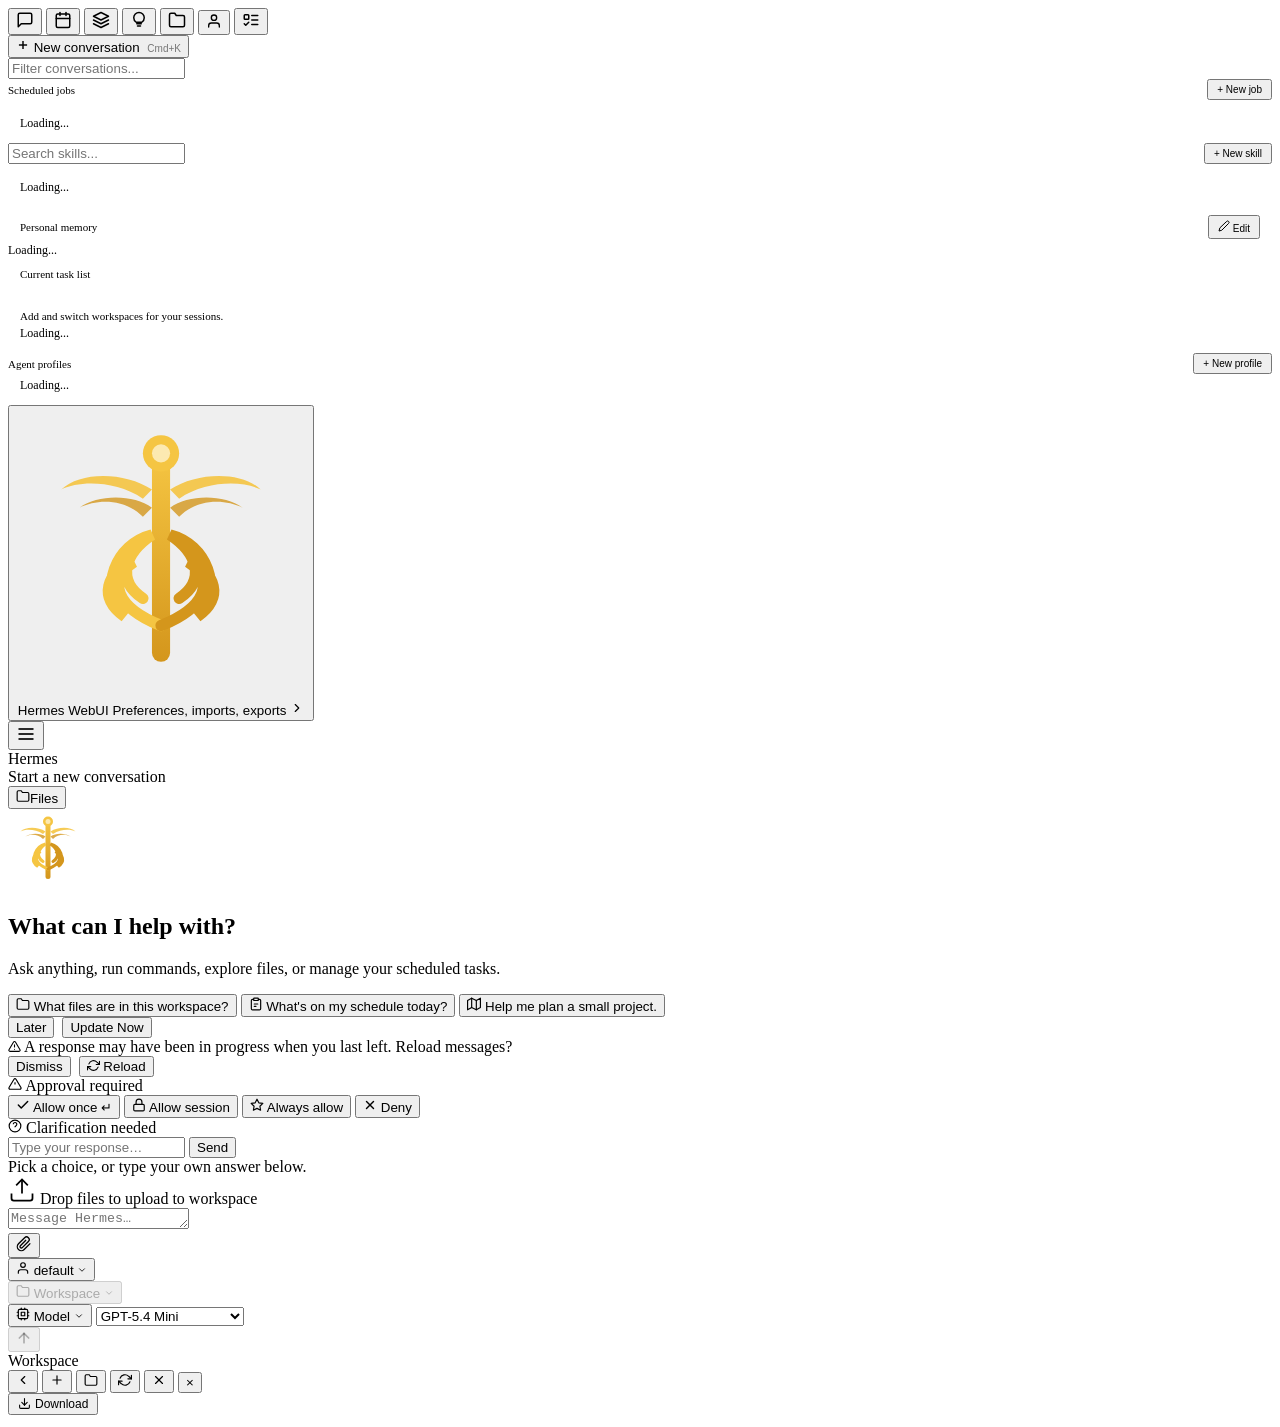
==== static/index.html @ 54e83fb8 "feat: support subpath mount via reverse proxy — v0.50.67 (PR #588 by @vcavichini) Squash-merges feat" ====
<!doctype html>
<html lang="en">
<head>
<meta charset="utf-8">
<meta name="viewport" content="width=device-width, initial-scale=1">
<title>Hermes</title>
<!-- base href enables subpath mount support; all static paths must stay relative (no leading slash) -->
<script>(function(){var p=location.pathname.endsWith('/')?location.pathname:(location.pathname.replace(/\/[^\/]*$/,'/')||'/');document.write('<base href="'+location.origin+p+'">');})()</script>
<script>(function(){var t=localStorage.getItem('hermes-theme');if(t==='system'){t=window.matchMedia('(prefers-color-scheme:dark)').matches?'dark':'light';}if(t&&t!=='dark')document.documentElement.dataset.theme=t;})()</script>
<link rel="stylesheet" href="static/style.css">
  <!-- KaTeX math rendering CSS (loaded eagerly to prevent layout shift) -->
  <link rel="stylesheet" href="https://cdn.jsdelivr.net/npm/katex@0.16.22/dist/katex.min.css" integrity="sha384-5TcZemv2l/9On385z///+d7MSYlvIEw9FuZTIdZ14vJLqWphw7e7ZPuOiCHJcFCP" crossorigin="anonymous">
  <!-- Prism.js syntax highlighting (loaded async, non-blocking) -->
  <link id="prism-theme" rel="stylesheet" href="https://cdn.jsdelivr.net/npm/prismjs@1.29.0/themes/prism-tomorrow.min.css" integrity="sha384-wFjoQjtV1y5jVHbt0p35Ui8aV8GVpEZkyF99OXWqP/eNJDU93D3Ugxkoyh6Y2I4A" crossorigin="anonymous">
  <script src="https://cdn.jsdelivr.net/npm/prismjs@1.29.0/components/prism-core.min.js" integrity="sha384-MXybTpajaBV0AkcBaCPT4KIvo0FzoCiWXgcihYsw4FUkEz0Pv3JGV6tk2G8vJtDc" crossorigin="anonymous" defer></script>
  <script src="https://cdn.jsdelivr.net/npm/prismjs@1.29.0/plugins/autoloader/prism-autoloader.min.js" integrity="sha384-Uq05+JLko69eOiPr39ta9bh7kld5PKZoU+fF7g0EXTAriEollhZ+DrN8Q/Oi8J2Q" crossorigin="anonymous" defer></script>
</head>
<body>
<div class="layout">
  <aside class="sidebar">

    <div class="sidebar-nav">
      <button class="nav-tab active" data-panel="chat" data-label="Chat" onclick="switchPanel('chat')" title="Chat" data-i18n-title="tab_chat"><svg width="18" height="18" viewBox="0 0 24 24" fill="none" stroke="currentColor" stroke-width="2" stroke-linecap="round" stroke-linejoin="round" aria-hidden="true"><path d="M21 15a2 2 0 0 1-2 2H7l-4 4V5a2 2 0 0 1 2-2h14a2 2 0 0 1 2 2z"/></svg></button>
      <button class="nav-tab" data-panel="tasks" data-label="Tasks" onclick="switchPanel('tasks')" title="Tasks" data-i18n-title="tab_tasks"><svg width="18" height="18" viewBox="0 0 24 24" fill="none" stroke="currentColor" stroke-width="2" stroke-linecap="round" stroke-linejoin="round" aria-hidden="true"><rect x="3" y="4" width="18" height="18" rx="2"/><line x1="16" y1="2" x2="16" y2="6"/><line x1="8" y1="2" x2="8" y2="6"/><line x1="3" y1="10" x2="21" y2="10"/></svg></button>
      <button class="nav-tab" data-panel="skills" data-label="Skills" onclick="switchPanel('skills')" title="Skills" data-i18n-title="tab_skills"><svg width="18" height="18" viewBox="0 0 24 24" fill="none" stroke="currentColor" stroke-width="2" stroke-linecap="round" stroke-linejoin="round" aria-hidden="true"><path d="M12 2L2 7l10 5 10-5-10-5z"/><path d="M2 17l10 5 10-5"/><path d="M2 12l10 5 10-5"/></svg></button>
      <button class="nav-tab" data-panel="memory" data-label="Memory" onclick="switchPanel('memory')" title="Memory" data-i18n-title="tab_memory"><svg width="18" height="18" viewBox="0 0 24 24" fill="none" stroke="currentColor" stroke-width="2" stroke-linecap="round" stroke-linejoin="round" aria-hidden="true"><path d="M12 2a7 7 0 0 1 7 7c0 2.5-1.3 4.7-3.2 6H8.2C6.3 13.7 5 11.5 5 9a7 7 0 0 1 7-7z"/><line x1="9" y1="17" x2="15" y2="17"/><line x1="10" y1="20" x2="14" y2="20"/></svg></button>
      <button class="nav-tab" data-panel="workspaces" data-label="Spaces" onclick="switchPanel('workspaces')" title="Spaces" data-i18n-title="tab_workspaces"><svg width="18" height="18" viewBox="0 0 24 24" fill="none" stroke="currentColor" stroke-width="2" stroke-linecap="round" stroke-linejoin="round" aria-hidden="true"><path d="M22 19a2 2 0 0 1-2 2H4a2 2 0 0 1-2-2V5a2 2 0 0 1 2-2h5l2 3h9a2 2 0 0 1 2 2z"/></svg></button>
      <button class="nav-tab" data-panel="profiles" data-label="Profiles" onclick="switchPanel('profiles')" title="Agent profiles" data-i18n-title="tab_profiles"><svg width="16" height="16" viewBox="0 0 24 24" fill="none" stroke="currentColor" stroke-width="2" stroke-linecap="round" stroke-linejoin="round"><path d="M20 21v-2a4 4 0 0 0-4-4H8a4 4 0 0 0-4 4v2"/><circle cx="12" cy="7" r="4"/></svg></button>
      <button class="nav-tab" data-panel="todos" data-label="Todos" onclick="switchPanel('todos')" title="Current task list" data-i18n-title="tab_todos"><svg width="18" height="18" viewBox="0 0 24 24" fill="none" stroke="currentColor" stroke-width="2" stroke-linecap="round" stroke-linejoin="round" aria-hidden="true"><rect x="3" y="5" width="6" height="6" rx="1"/><path d="m3 17 2 2 4-4"/><path d="M13 6h8"/><path d="M13 12h8"/><path d="M13 18h8"/></svg></button>
    </div>
    <!-- Chat panel -->
    <div class="panel-view active" id="panelChat">
      <div class="sidebar-section">
        <button class="new-chat-btn" id="btnNewChat">
          <svg width="14" height="14" viewBox="0 0 24 24" fill="none" stroke="currentColor" stroke-width="2.5"><line x1="12" y1="5" x2="12" y2="19"/><line x1="5" y1="12" x2="19" y2="12"/></svg>
          <span data-i18n="new_conversation">New conversation</span> <span style="font-size:10px;opacity:.5;margin-left:4px">Cmd+K</span>
        </button>
      </div>
      <div class="session-search"><input id="sessionSearch" placeholder="Filter conversations..." data-i18n-placeholder="filter_conversations" oninput="filterSessions()"></div>
      <div class="session-list" id="sessionList"></div>
    </div>
    <!-- Tasks (cron) panel -->
    <div class="panel-view" id="panelTasks">
      <div class="sidebar-section" style="padding-bottom:4px;display:flex;align-items:center;justify-content:space-between">
        <div style="font-size:11px;color:var(--muted)" data-i18n="scheduled_jobs">Scheduled jobs</div>
        <button class="cron-btn run" style="padding:3px 8px;font-size:10px" onclick="toggleCronForm()">+ <span data-i18n="new_job">New job</span></button>
      </div>
      <!-- Create job form (hidden by default) -->
      <div id="cronCreateForm" style="display:none;padding:8px 12px;border-bottom:1px solid var(--border);flex-shrink:0">
        <input id="cronFormName" placeholder="Job name (optional)" style="width:100%;background:rgba(255,255,255,.05);border:1px solid var(--border2);border-radius:6px;color:var(--text);padding:5px 8px;font-size:12px;outline:none;margin-bottom:6px">
        <input id="cronFormSchedule" placeholder="Schedule: '0 9 * * *' or 'every 1h'" style="width:100%;background:rgba(255,255,255,.05);border:1px solid var(--border2);border-radius:6px;color:var(--text);padding:5px 8px;font-size:12px;outline:none;margin-bottom:6px">
        <textarea id="cronFormPrompt" rows="3" placeholder="Prompt (must be self-contained)" style="width:100%;background:rgba(255,255,255,.05);border:1px solid var(--border2);border-radius:6px;color:var(--text);padding:5px 8px;font-size:12px;outline:none;resize:none;font-family:inherit;margin-bottom:6px"></textarea>
        <select id="cronFormDeliver" style="width:100%;background:rgba(255,255,255,.05);border:1px solid var(--border2);border-radius:6px;color:var(--text);padding:5px 8px;font-size:12px;outline:none;margin-bottom:6px">
          <option value="local">Local (save output only)</option>
          <option value="discord">Discord</option>
          <option value="telegram">Telegram</option>
        </select>
        <div class="skill-picker-wrap" style="margin-bottom:8px">
          <input id="cronFormSkillSearch" placeholder="Add skills (optional)..." style="width:100%;background:rgba(255,255,255,.05);border:1px solid var(--border2);border-radius:6px;color:var(--text);padding:5px 8px;font-size:12px;outline:none" autocomplete="off">
          <div id="cronFormSkillDropdown" class="skill-picker-dropdown" style="display:none"></div>
          <div id="cronFormSkillTags" class="skill-picker-tags"></div>
        </div>
        <div style="display:flex;gap:6px">
          <button class="cron-btn run" style="flex:1" onclick="submitCronCreate()" data-i18n="create_job">Create job</button>
          <button class="cron-btn" style="flex:1" onclick="toggleCronForm()" data-i18n="cancel">Cancel</button>
        </div>
        <div id="cronFormError" style="font-size:11px;color:var(--accent);margin-top:6px;display:none"></div>
      </div>
      <div class="cron-list" id="cronList"><div style="padding:12px;color:var(--muted);font-size:12px" data-i18n="loading">Loading...</div></div>
    </div>
    <!-- Skills panel -->
    <div class="panel-view" id="panelSkills">
      <div class="sidebar-section" style="padding-bottom:4px;display:flex;align-items:center;justify-content:space-between">
        <div class="skills-search" style="flex:1;padding:0"><input id="skillsSearch" placeholder="Search skills..." data-i18n-placeholder="search_skills" oninput="filterSkills()"></div>
        <button class="cron-btn run" style="padding:3px 8px;font-size:10px;flex-shrink:0;margin-left:6px" onclick="toggleSkillForm()">+ <span data-i18n="new_skill">New skill</span></button>
      </div>
      <!-- Skill create/edit form (hidden by default) -->
      <div id="skillCreateForm" style="display:none;padding:8px 12px;border-bottom:1px solid var(--border);flex-shrink:0">
        <input id="skillFormName" placeholder="Skill name (e.g. my-skill)" style="width:100%;background:rgba(255,255,255,.05);border:1px solid var(--border2);border-radius:6px;color:var(--text);padding:5px 8px;font-size:12px;outline:none;margin-bottom:6px;box-sizing:border-box">
        <input id="skillFormCategory" placeholder="Category (optional, e.g. devops)" style="width:100%;background:rgba(255,255,255,.05);border:1px solid var(--border2);border-radius:6px;color:var(--text);padding:5px 8px;font-size:12px;outline:none;margin-bottom:6px;box-sizing:border-box">
        <textarea id="skillFormContent" rows="6" placeholder="SKILL.md content (YAML frontmatter + markdown body)" style="width:100%;background:rgba(255,255,255,.05);border:1px solid var(--border2);border-radius:6px;color:var(--text);padding:5px 8px;font-size:12px;outline:none;resize:vertical;font-family:'SF Mono',ui-monospace,monospace;margin-bottom:6px;box-sizing:border-box"></textarea>
        <div style="display:flex;gap:6px">
          <button class="cron-btn run" style="flex:1" onclick="submitSkillSave()" data-i18n="save_skill">Save skill</button>
          <button class="cron-btn" style="flex:1" onclick="toggleSkillForm()" data-i18n="cancel">Cancel</button>
        </div>
        <div id="skillFormError" style="font-size:11px;color:var(--accent);margin-top:6px;display:none"></div>
      </div>
      <div class="skills-list" id="skillsList"><div style="padding:12px;color:var(--muted);font-size:12px" data-i18n="loading">Loading...</div></div>
    </div>
    <!-- Memory panel -->
    <div class="panel-view" id="panelMemory">
      <div style="padding:8px 12px 4px;display:flex;align-items:center;justify-content:space-between;flex-shrink:0">
        <span style="font-size:11px;color:var(--muted)" data-i18n="personal_memory">Personal memory</span>
        <button class="cron-btn run" id="memEditBtn" style="padding:3px 8px;font-size:10px" onclick="toggleMemoryEdit()"><svg width="12" height="12" viewBox="0 0 24 24" fill="none" stroke="currentColor" stroke-width="2" stroke-linecap="round" stroke-linejoin="round" aria-hidden="true"><path d="M17 3a2.85 2.83 0 1 1 4 4L7.5 20.5 2 22l1.5-5.5Z"/></svg> <span data-i18n="edit">Edit</span></button>
      </div>
      <div class="memory-panel" id="memoryPanel"><div style="color:var(--muted);font-size:12px" data-i18n="loading">Loading...</div></div>
      <!-- Memory edit form (hidden by default) -->
      <div id="memoryEditForm" style="display:none;padding:8px 12px;border-top:1px solid var(--border);flex-shrink:0">
        <div style="font-size:11px;color:var(--muted);margin-bottom:4px"><span data-i18n="editing">Editing</span>: <span id="memEditSection">memory</span></div>
        <textarea id="memEditContent" rows="10" style="width:100%;background:rgba(255,255,255,.05);border:1px solid var(--border2);border-radius:6px;color:var(--text);padding:5px 8px;font-size:11px;outline:none;resize:vertical;font-family:'SF Mono',ui-monospace,monospace;box-sizing:border-box;margin-bottom:6px;line-height:1.5"></textarea>
        <div style="display:flex;gap:6px">
          <button class="cron-btn run" style="flex:1" onclick="submitMemorySave()" data-i18n="save">Save</button>
          <button class="cron-btn" style="flex:1" onclick="closeMemoryEdit()" data-i18n="cancel">Cancel</button>
        </div>
        <div id="memEditError" style="font-size:11px;color:var(--accent);margin-top:6px;display:none"></div>
      </div>
    </div>
    <!-- Todo panel -->
    <div class="panel-view" id="panelTodos">
      <div style="padding:10px 12px 4px;font-size:11px;color:var(--muted);flex-shrink:0" data-i18n="current_task_list">Current task list</div>
      <div id="todoPanel" style="flex:1;overflow-y:auto;padding:8px 12px"></div>
    </div>
    <!-- Workspaces panel -->
    <div class="panel-view" id="panelWorkspaces">
      <div style="padding:10px 12px 4px;font-size:11px;color:var(--muted)" data-i18n="workspace_desc">Add and switch workspaces for your sessions.</div>
      <div style="flex:1;overflow-y:auto;padding:0 12px 12px" id="workspacesPanel"><div style="color:var(--muted);font-size:12px" data-i18n="loading">Loading...</div></div>
    </div>
    <!-- Profiles panel -->
    <div class="panel-view" id="panelProfiles">
      <div class="sidebar-section" style="padding-bottom:4px;display:flex;align-items:center;justify-content:space-between">
        <div style="font-size:11px;color:var(--muted)" data-i18n="tab_profiles">Agent profiles</div>
        <button class="cron-btn run" style="padding:3px 8px;font-size:10px" onclick="toggleProfileForm()">+ <span data-i18n="new_profile">New profile</span></button>
      </div>
      <!-- Profile create form (hidden by default) -->
      <div id="profileCreateForm" style="display:none;padding:8px 12px;border-bottom:1px solid var(--border);flex-shrink:0">
        <input id="profileFormName" placeholder="Profile name (lowercase, a-z 0-9 hyphens)" style="width:100%;background:rgba(255,255,255,.05);border:1px solid var(--border2);border-radius:6px;color:var(--text);padding:5px 8px;font-size:12px;outline:none;margin-bottom:6px;box-sizing:border-box">
        <label style="display:flex;align-items:center;gap:6px;font-size:11px;color:var(--muted);margin-bottom:8px;cursor:pointer">
          <input type="checkbox" id="profileFormClone" style="accent-color:var(--accent)"> Clone config from active profile
        </label>
        <input id="profileFormBaseUrl" placeholder="Base URL (optional, e.g. http://localhost:11434)" style="width:100%;background:rgba(255,255,255,.05);border:1px solid var(--border2);border-radius:6px;color:var(--text);padding:5px 8px;font-size:12px;outline:none;margin-bottom:6px;box-sizing:border-box">
        <input id="profileFormApiKey" type="password" placeholder="API key (optional)" style="width:100%;background:rgba(255,255,255,.05);border:1px solid var(--border2);border-radius:6px;color:var(--text);padding:5px 8px;font-size:12px;outline:none;margin-bottom:6px;box-sizing:border-box">
        <div style="display:flex;gap:6px">
          <button class="cron-btn run" style="flex:1" onclick="submitProfileCreate()">Create</button>
          <button class="cron-btn" style="flex:1" onclick="toggleProfileForm()">Cancel</button>
        </div>
        <div id="profileFormError" style="font-size:11px;color:var(--accent);margin-top:6px;display:none"></div>
      </div>
      <div style="flex:1;overflow-y:auto;padding:0 12px 12px" id="profilesPanel"><div style="color:var(--muted);font-size:12px">Loading...</div></div>
    </div>
    <div class="sidebar-bottom">
      <button class="hermes-launch-btn" id="btnHermesPanel" onclick="toggleSettings()" title="Open Hermes control center">
        <span class="hermes-launch-icon" aria-hidden="true"><svg xmlns="http://www.w3.org/2000/svg" viewBox="0 0 64 64">
          <defs>
            <linearGradient id="hermes-gold-sidebar" x1="0%" y1="0%" x2="0%" y2="100%">
              <stop offset="0%" style="stop-color:#F5C542;stop-opacity:1"/>
              <stop offset="100%" style="stop-color:#D4961C;stop-opacity:1"/>
            </linearGradient>
          </defs>
          <rect x="30" y="10" width="4" height="46" rx="2" fill="url(#hermes-gold-sidebar)"/>
          <path d="M30 18 C24 14, 14 14, 10 18 C14 16, 22 16, 28 20" fill="#F5C542" opacity="0.9"/>
          <path d="M30 22 C26 19, 18 19, 14 22 C18 20, 24 20, 28 24" fill="#D4961C" opacity="0.8"/>
          <path d="M34 18 C40 14, 50 14, 54 18 C50 16, 42 16, 36 20" fill="#F5C542" opacity="0.9"/>
          <path d="M34 22 C38 19, 46 19, 50 22 C46 20, 40 20, 36 24" fill="#D4961C" opacity="0.8"/>
          <path d="M32 48 C22 44, 20 38, 26 34 C20 36, 18 42, 24 46 C18 40, 22 30, 30 28 C24 32, 22 38, 28 42" fill="none" stroke="#F5C542" stroke-width="2.5" stroke-linecap="round"/>
          <path d="M32 48 C42 44, 44 38, 38 34 C44 36, 46 42, 40 46 C46 40, 42 30, 34 28 C40 32, 42 38, 36 42" fill="none" stroke="#D4961C" stroke-width="2.5" stroke-linecap="round"/>
          <circle cx="32" cy="10" r="4" fill="#F5C542"/>
          <circle cx="32" cy="10" r="2" fill="#FFF8E1" opacity="0.7"/>
        </svg></span>
        <span class="hermes-launch-copy">
          <span class="hermes-launch-title">Hermes WebUI</span>
          <span class="hermes-launch-meta">Preferences, imports, exports</span>
        </span>
        <span class="hermes-launch-chevron" aria-hidden="true"><svg width="14" height="14" viewBox="0 0 24 24" fill="none" stroke="currentColor" stroke-width="2" stroke-linecap="round" stroke-linejoin="round"><polyline points="9 18 15 12 9 6"/></svg></span>
      </button>
    </div>
  <div class="resize-handle" id="sidebarResize"></div>
  </aside>
  <main class="main">
    <div class="topbar">
      <button class="mobile-hamburger" id="btnHamburger" onclick="toggleMobileSidebar()" title="Menu">
        <svg width="20" height="20" viewBox="0 0 24 24" fill="none" stroke="currentColor" stroke-width="2"><line x1="3" y1="6" x2="21" y2="6"/><line x1="3" y1="12" x2="21" y2="12"/><line x1="3" y1="18" x2="21" y2="18"/></svg>
      </button>
      <div style="flex:1;min-width:0;overflow:hidden"><div class="topbar-title" id="topbarTitle">Hermes</div><div class="topbar-meta" id="topbarMeta" data-i18n="new_conversation">Start a new conversation</div></div>
      <div class="topbar-chips">
        <button class="chip workspace-toggle-btn" id="btnWorkspacePanelToggle" onclick="toggleWorkspacePanel()" title="Show workspace panel" aria-pressed="false"><svg width="14" height="14" viewBox="0 0 24 24" fill="none" stroke="currentColor" stroke-width="2" stroke-linecap="round" stroke-linejoin="round" aria-hidden="true"><path d="M22 19a2 2 0 0 1-2 2H4a2 2 0 0 1-2-2V5a2 2 0 0 1 2-2h5l2 3h9a2 2 0 0 1 2 2z"/></svg><span class="workspace-toggle-label">Files</span></button>
      </div>
    </div>
    <div class="messages" id="messages">
      <div class="empty-state" id="emptyState">
        <div class="empty-logo"><svg xmlns="http://www.w3.org/2000/svg" viewBox="0 0 64 64" width="80" height="80" aria-label="Hermes caduceus">
          <defs>
            <linearGradient id="hermes-gold" x1="0%" y1="0%" x2="0%" y2="100%">
              <stop offset="0%" style="stop-color:#F5C542;stop-opacity:1"/>
              <stop offset="100%" style="stop-color:#D4961C;stop-opacity:1"/>
            </linearGradient>
          </defs>
          <rect x="30" y="10" width="4" height="46" rx="2" fill="url(#hermes-gold)"/>
          <path d="M30 18 C24 14, 14 14, 10 18 C14 16, 22 16, 28 20" fill="#F5C542" opacity="0.9"/>
          <path d="M30 22 C26 19, 18 19, 14 22 C18 20, 24 20, 28 24" fill="#D4961C" opacity="0.8"/>
          <path d="M34 18 C40 14, 50 14, 54 18 C50 16, 42 16, 36 20" fill="#F5C542" opacity="0.9"/>
          <path d="M34 22 C38 19, 46 19, 50 22 C46 20, 40 20, 36 24" fill="#D4961C" opacity="0.8"/>
          <path d="M32 48 C22 44, 20 38, 26 34 C20 36, 18 42, 24 46 C18 40, 22 30, 30 28 C24 32, 22 38, 28 42" fill="none" stroke="#F5C542" stroke-width="2.5" stroke-linecap="round"/>
          <path d="M32 48 C42 44, 44 38, 38 34 C44 36, 46 42, 40 46 C46 40, 42 30, 34 28 C40 32, 42 38, 36 42" fill="none" stroke="#D4961C" stroke-width="2.5" stroke-linecap="round"/>
          <circle cx="32" cy="10" r="4" fill="#F5C542"/>
          <circle cx="32" cy="10" r="2" fill="#FFF8E1" opacity="0.7"/>
        </svg></div>
        <h2 data-i18n="empty_title">What can I help with?</h2>
        <p data-i18n="empty_subtitle">Ask anything, run commands, explore files, or manage your scheduled tasks.</p>
        <div class="suggestion-grid">
          <button class="suggestion" data-msg="What files are in this workspace?"><svg width="14" height="14" viewBox="0 0 24 24" fill="none" stroke="currentColor" stroke-width="2" stroke-linecap="round" stroke-linejoin="round" aria-hidden="true"><path d="M22 19a2 2 0 0 1-2 2H4a2 2 0 0 1-2-2V5a2 2 0 0 1 2-2h5l2 3h9a2 2 0 0 1 2 2z"/></svg> <span data-i18n="suggest_files">What files are in this workspace?</span></button>
          <button class="suggestion" data-msg="What's on my schedule today?"><svg width="14" height="14" viewBox="0 0 24 24" fill="none" stroke="currentColor" stroke-width="2" stroke-linecap="round" stroke-linejoin="round" aria-hidden="true"><path d="M16 4h2a2 2 0 0 1 2 2v14a2 2 0 0 1-2 2H6a2 2 0 0 1-2-2V6a2 2 0 0 1 2-2h2"/><rect x="8" y="2" width="8" height="4" rx="1" ry="1"/><line x1="9" y1="12" x2="15" y2="12"/><line x1="9" y1="16" x2="12" y2="16"/></svg> <span data-i18n="suggest_schedule">What's on my schedule today?</span></button>
          <button class="suggestion" data-msg="Help me plan a small project."><svg width="14" height="14" viewBox="0 0 24 24" fill="none" stroke="currentColor" stroke-width="2" stroke-linecap="round" stroke-linejoin="round" aria-hidden="true"><polygon points="1 6 1 22 8 18 16 22 23 18 23 2 16 6 8 2 1 6"/><line x1="8" y1="2" x2="8" y2="18"/><line x1="16" y1="6" x2="16" y2="22"/></svg> <span data-i18n="suggest_plan">Help me plan a small project.</span></button>
        </div>
      </div>
      <div class="messages-inner" id="msgInner"></div>
      <div id="liveToolCards" style="display:none;max-width:800px;margin:0 auto;width:100%;padding:0 24px;"></div>
    </div>
    <div class="update-banner" id="updateBanner">
      <span id="updateMsg"></span>
      <div style="display:flex;gap:8px;flex-shrink:0">
        <button class="update-btn" onclick="dismissUpdate()">Later</button>
        <button class="update-btn update-primary" id="btnApplyUpdate" onclick="applyUpdates()">Update Now</button>
      </div>
    </div>
    <div class="reconnect-banner" id="reconnectBanner">
      <span id="reconnectMsg"><svg width="13" height="13" viewBox="0 0 24 24" fill="none" stroke="currentColor" stroke-width="2" stroke-linecap="round" stroke-linejoin="round" aria-hidden="true" style="vertical-align:-1px"><path d="M10.29 3.86L1.82 18a2 2 0 0 0 1.71 3h16.94a2 2 0 0 0 1.71-3L13.71 3.86a2 2 0 0 0-3.42 0z"/><line x1="12" y1="9" x2="12" y2="13"/><line x1="12" y1="17" x2="12.01" y2="17"/></svg> A response may have been in progress when you last left. Reload messages?</span>
      <div style="display:flex;gap:8px;flex-shrink:0">
        <button class="reconnect-btn" onclick="dismissReconnect()">Dismiss</button>
        <button class="reconnect-btn" onclick="refreshSession()"><svg width="13" height="13" viewBox="0 0 24 24" fill="none" stroke="currentColor" stroke-width="2" stroke-linecap="round" stroke-linejoin="round" aria-hidden="true" style="vertical-align:-1px"><polyline points="23 4 23 10 17 10"/><polyline points="1 20 1 14 7 14"/><path d="M3.51 9a9 9 0 0 1 14.85-3.36L23 10M1 14l4.64 4.36A9 9 0 0 0 20.49 15"/></svg> Reload</button>
      </div>
    </div>
    <div class="approval-card" id="approvalCard" role="alertdialog" aria-labelledby="approvalHeading" aria-describedby="approvalDesc">
      <div class="approval-inner">
        <div class="approval-header">
          <svg width="14" height="14" viewBox="0 0 24 24" fill="none" stroke="currentColor" stroke-width="2"><path d="M10.29 3.86L1.82 18a2 2 0 0 0 1.71 3h16.94a2 2 0 0 0 1.71-3L13.71 3.86a2 2 0 0 0-3.42 0z"/><line x1="12" y1="9" x2="12" y2="13"/><line x1="12" y1="17" x2="12.01" y2="17"/></svg>
          <span id="approvalHeading" data-i18n="approval_heading">Approval required</span>
        </div>
        <div class="approval-desc" id="approvalDesc"></div>
        <div class="approval-cmd" id="approvalCmd"></div>
        <div class="approval-counter" id="approvalCounter" style="display:none;font-size:0.75em;opacity:0.6;margin-top:4px;"></div>
        <div class="approval-btns">
          <button class="approval-btn once" id="approvalBtnOnce" onclick="respondApproval('once')" title="Allow this one command (Enter)" data-i18n-title="approval_btn_once_title">
            <span class="approval-btn-icon"><svg width="14" height="14" viewBox="0 0 24 24" fill="none" stroke="currentColor" stroke-width="2.5" stroke-linecap="round" stroke-linejoin="round" aria-hidden="true"><polyline points="20 6 9 17 4 12"/></svg></span>
            <span class="approval-btn-label" data-i18n="approval_btn_once">Allow once</span>
            <kbd class="approval-kbd">↵</kbd>
          </button>
          <button class="approval-btn session" id="approvalBtnSession" onclick="respondApproval('session')" title="Allow for this session">
            <span class="approval-btn-icon"><svg width="14" height="14" viewBox="0 0 24 24" fill="none" stroke="currentColor" stroke-width="2" stroke-linecap="round" stroke-linejoin="round" aria-hidden="true"><rect x="3" y="11" width="18" height="11" rx="2" ry="2"/><path d="M7 11V7a5 5 0 0 1 10 0v4"/></svg></span>
            <span class="approval-btn-label" data-i18n="approval_btn_session">Allow session</span>
          </button>
          <button class="approval-btn always" id="approvalBtnAlways" onclick="respondApproval('always')" title="Always allow this command pattern">
            <span class="approval-btn-icon"><svg width="14" height="14" viewBox="0 0 24 24" fill="none" stroke="currentColor" stroke-width="2" stroke-linecap="round" stroke-linejoin="round" aria-hidden="true"><polygon points="12 2 15.09 8.26 22 9.27 17 14.14 18.18 21.02 12 17.77 5.82 21.02 7 14.14 2 9.27 8.91 8.26 12 2"/></svg></span>
            <span class="approval-btn-label" data-i18n="approval_btn_always">Always allow</span>
          </button>
          <button class="approval-btn deny" id="approvalBtnDeny" onclick="respondApproval('deny')" title="Deny — do not run this command">
            <span class="approval-btn-icon"><svg width="14" height="14" viewBox="0 0 24 24" fill="none" stroke="currentColor" stroke-width="2.5" stroke-linecap="round" stroke-linejoin="round" aria-hidden="true"><line x1="18" y1="6" x2="6" y2="18"/><line x1="6" y1="6" x2="18" y2="18"/></svg></span>
            <span class="approval-btn-label" data-i18n="approval_btn_deny">Deny</span>
          </button>
        </div>
      </div>
    </div>
    <div class="clarify-card" id="clarifyCard" role="dialog" aria-labelledby="clarifyHeading" aria-describedby="clarifyQuestion clarifyHint">
      <div class="clarify-inner">
        <div class="clarify-header">
          <svg width="14" height="14" viewBox="0 0 24 24" fill="none" stroke="currentColor" stroke-width="2"><path d="M12 17h.01"/><path d="M9.09 9a3 3 0 1 1 5.82 1c0 2-3 2-3 4"/><circle cx="12" cy="12" r="10"/></svg>
          <span id="clarifyHeading" data-i18n="clarify_heading">Clarification needed</span>
        </div>
        <div class="clarify-question" id="clarifyQuestion"></div>
        <div class="clarify-choices" id="clarifyChoices"></div>
        <div class="clarify-response">
          <input class="clarify-input" id="clarifyInput" type="text" data-i18n-placeholder="clarify_input_placeholder" placeholder="Type your response…">
          <button class="clarify-submit" id="clarifySubmit" onclick="respondClarify()" data-i18n="clarify_send">Send</button>
        </div>
        <div class="clarify-hint" id="clarifyHint" data-i18n="clarify_hint">Pick a choice, or type your own answer below.</div>
      </div>
    </div>
    <div class="composer-wrap" id="composerWrap">
      <div class="cmd-dropdown" id="cmdDropdown"></div>
      <div class="composer-box" id="composerBox">
        <div class="drop-hint" id="dropHint">
          <svg width="28" height="28" viewBox="0 0 24 24" fill="none" stroke="currentColor" stroke-width="1.5"><path d="M21 15v4a2 2 0 0 1-2 2H5a2 2 0 0 1-2-2v-4"/><polyline points="17 8 12 3 7 8"/><line x1="12" y1="3" x2="12" y2="15"/></svg>
          Drop files to upload to workspace
        </div>
        <div class="attach-tray" id="attachTray"></div>
        <div class="mic-status" id="micStatus" style="display:none"><span class="mic-dot"></span> Listening…</div>
        <textarea id="msg" rows="1" placeholder="Message Hermes…"></textarea>
        <div class="composer-footer">
          <div class="composer-left">
            <input type="file" id="fileInput" multiple accept="image/*,text/*,application/pdf,application/json,application/vnd.ms-excel,application/vnd.openxmlformats-officedocument.spreadsheetml.sheet,application/msword,application/vnd.openxmlformats-officedocument.wordprocessingml.document,.md,.py,.js,.ts,.yaml,.yml,.toml,.csv,.sh,.txt,.log,.env,.xls,.xlsx,.doc,.docx" style="display:none">
            <button class="icon-btn" id="btnAttach" title="Attach files">
              <svg width="16" height="16" viewBox="0 0 24 24" fill="none" stroke="currentColor" stroke-width="2"><path d="M21.44 11.05l-9.19 9.19a6 6 0 0 1-8.49-8.49l9.19-9.19a4 4 0 0 1 5.66 5.66l-9.2 9.19a2 2 0 0 1-2.83-2.83l8.49-8.48"/></svg>
            </button>
            <button class="icon-btn mic-btn" id="btnMic" title="Voice input" style="display:none">
              <svg width="16" height="16" viewBox="0 0 24 24" fill="none" stroke="currentColor" stroke-width="2">
                <rect x="9" y="1" width="6" height="12" rx="3"/>
                <path d="M5 10a7 7 0 0 0 14 0"/>
                <line x1="12" y1="19" x2="12" y2="23"/>
                <line x1="8" y1="23" x2="16" y2="23"/>
              </svg>
            </button>
            <div class="composer-divider" aria-hidden="true"></div>
            <div id="profileChipWrap" class="composer-profile-wrap">
              <button class="composer-profile-chip profile-chip" id="profileChip" type="button" onclick="toggleProfileDropdown()" title="Switch profile">
                <span class="composer-profile-icon" aria-hidden="true"><svg width="14" height="14" viewBox="0 0 24 24" fill="none" stroke="currentColor" stroke-width="2" stroke-linecap="round" stroke-linejoin="round"><path d="M20 21v-2a4 4 0 0 0-4-4H8a4 4 0 0 0-4 4v2"/><circle cx="12" cy="7" r="4"/></svg></span>
                <span class="composer-profile-label" id="profileChipLabel">default</span>
                <span class="composer-profile-chevron" aria-hidden="true"><svg width="10" height="10" viewBox="0 0 24 24" fill="none" stroke="currentColor" stroke-width="2" stroke-linecap="round" stroke-linejoin="round"><polyline points="6 9 12 15 18 9"/></svg></span>
              </button>
            </div>
            <div class="composer-ws-wrap">
              <button class="composer-workspace-chip ws-chip" id="composerWorkspaceChip" type="button" onclick="toggleComposerWsDropdown()" title="Switch workspace" disabled>
                <span class="composer-workspace-icon" aria-hidden="true"><svg width="14" height="14" viewBox="0 0 24 24" fill="none" stroke="currentColor" stroke-width="2" stroke-linecap="round" stroke-linejoin="round"><path d="M22 19a2 2 0 0 1-2 2H4a2 2 0 0 1-2-2V5a2 2 0 0 1 2-2h5l2 3h9a2 2 0 0 1 2 2z"/></svg></span>
                <span class="composer-workspace-label" id="composerWorkspaceLabel">Workspace</span>
                <span class="composer-workspace-chevron" aria-hidden="true"><svg width="10" height="10" viewBox="0 0 24 24" fill="none" stroke="currentColor" stroke-width="2" stroke-linecap="round" stroke-linejoin="round"><polyline points="6 9 12 15 18 9"/></svg></span>
              </button>
            </div>
            <div class="composer-model-wrap">
              <button class="composer-model-chip" id="composerModelChip" type="button" onclick="toggleModelDropdown()" title="Conversation model">
                <span class="composer-model-icon" aria-hidden="true"><svg width="14" height="14" viewBox="0 0 24 24" fill="none" stroke="currentColor" stroke-width="2" stroke-linecap="round" stroke-linejoin="round"><rect x="4" y="4" width="16" height="16" rx="2"/><rect x="9" y="9" width="6" height="6"/><path d="M15 2v2"/><path d="M15 20v2"/><path d="M2 15h2"/><path d="M2 9h2"/><path d="M20 15h2"/><path d="M20 9h2"/><path d="M9 2v2"/><path d="M9 20v2"/></svg></span>
                <span class="composer-model-label" id="composerModelLabel">Model</span>
                <span class="composer-model-chevron" aria-hidden="true"><svg width="10" height="10" viewBox="0 0 24 24" fill="none" stroke="currentColor" stroke-width="2" stroke-linecap="round" stroke-linejoin="round"><polyline points="6 9 12 15 18 9"/></svg></span>
              </button>
              <select id="modelSelect" class="composer-model-select" title="Conversation model" aria-hidden="true" tabindex="-1">
              <optgroup label="OpenAI">
                <option value="openai/gpt-5.4-mini">GPT-5.4 Mini</option>
                <option value="openai/gpt-4o">GPT-4o</option>
                <option value="openai/o3">o3</option>
                <option value="openai/o4-mini">o4-mini</option>
              </optgroup>
              <optgroup label="Anthropic">
                <option value="anthropic/claude-sonnet-4.6">Claude Sonnet 4.6</option>
                <option value="anthropic/claude-sonnet-4-5">Claude Sonnet 4.5</option>
                <option value="anthropic/claude-haiku-3-5">Claude Haiku 3.5</option>
              </optgroup>
              <optgroup label="Other">
                <option value="google/gemini-2.5-pro">Gemini 2.5 Pro</option>
                <option value="deepseek/deepseek-chat-v3-0324">DeepSeek V3</option>
                <option value="meta-llama/llama-4-scout">Llama 4 Scout</option>
              </optgroup>
            </select>
            </div>
          </div>
          <div class="composer-right">
            <span class="composer-status" id="composerStatus" style="display:none"></span>
            <div class="ctx-indicator-wrap" id="ctxIndicatorWrap" style="display:none">
              <button class="ctx-indicator" id="ctxIndicator" type="button" aria-label="Context window usage" aria-describedby="ctxTooltip">
                <span class="ctx-ring">
                  <svg class="ctx-ring-svg" viewBox="0 0 24 24" aria-hidden="true">
                    <circle class="ctx-ring-track" cx="12" cy="12" r="9.75"></circle>
                    <circle class="ctx-ring-value" id="ctxRingValue" cx="12" cy="12" r="9.75"></circle>
                  </svg>
                  <span class="ctx-ring-center" id="ctxPercent">0</span>
                </span>
              </button>
              <div class="ctx-tooltip" id="ctxTooltip" role="tooltip" aria-hidden="true">
                <div class="ctx-tooltip-title">Context window</div>
                <div class="ctx-tooltip-line" id="ctxTooltipUsage"></div>
                <div class="ctx-tooltip-line" id="ctxTooltipTokens"></div>
                <div class="ctx-tooltip-line" id="ctxTooltipThreshold"></div>
                <div class="ctx-tooltip-line" id="ctxTooltipCost" style="display:none"></div>
              </div>
            </div>
            <button class="cancel-btn" id="btnCancel" onclick="cancelStream()" style="display:none" title="Stop generation" aria-label="Stop generation">
              <svg width="14" height="14" viewBox="0 0 24 24" fill="none" stroke="currentColor" stroke-width="2" stroke-linecap="round" stroke-linejoin="round" aria-hidden="true"><rect x="5" y="5" width="14" height="14" rx="2"></rect></svg>
            </button>
            <button class="send-btn" id="btnSend" title="Send message" disabled>
              <svg width="16" height="16" viewBox="0 0 24 24" fill="none" stroke="currentColor" stroke-width="2.5" stroke-linecap="round" stroke-linejoin="round"><line x1="12" y1="19" x2="12" y2="5"/><polyline points="5 12 12 5 19 12"/></svg>
            </button>
          </div>
          <div class="profile-dropdown" id="profileDropdown"></div>
          <div class="ws-dropdown ws-dropdown-footer" id="composerWsDropdown"></div>
          <div class="model-dropdown" id="composerModelDropdown"></div>
        </div>
        <div class="upload-bar-wrap" id="uploadBarWrap"><div class="upload-bar" id="uploadBar"></div></div>
      </div>
    </div>
  </main>
  <aside class="rightpanel">
    <div class="resize-handle" id="rightpanelResize"></div>
    <div class="panel-header">
      <span>Workspace</span>
      <span class="git-badge" id="gitBadge" style="display:none"></span>
      <div class="panel-actions">
        <button class="panel-icon-btn" id="btnCollapseWorkspacePanel" title="Hide workspace panel" onclick="toggleWorkspacePanel(false)"><svg width="14" height="14" viewBox="0 0 24 24" fill="none" stroke="currentColor" stroke-width="2" stroke-linecap="round" stroke-linejoin="round" aria-hidden="true"><polyline points="15 18 9 12 15 6"/></svg></button>
        <button class="panel-icon-btn" id="btnUpDir" title="Parent directory" onclick="navigateUp()" style="display:none"><svg width="14" height="14" viewBox="0 0 24 24" fill="none" stroke="currentColor" stroke-width="2" stroke-linecap="round" stroke-linejoin="round" aria-hidden="true"><line x1="12" y1="19" x2="12" y2="5"/><polyline points="5 12 12 5 19 12"/></svg></button>
        <button class="panel-icon-btn" id="btnNewFile" title="New file" onclick="promptNewFile()"><svg width="14" height="14" viewBox="0 0 24 24" fill="none" stroke="currentColor" stroke-width="2" stroke-linecap="round" stroke-linejoin="round" aria-hidden="true"><line x1="12" y1="5" x2="12" y2="19"/><line x1="5" y1="12" x2="19" y2="12"/></svg></button>
        <button class="panel-icon-btn" id="btnNewFolder" title="New folder" onclick="promptNewFolder()"><svg width="14" height="14" viewBox="0 0 24 24" fill="none" stroke="currentColor" stroke-width="2" stroke-linecap="round" stroke-linejoin="round" aria-hidden="true"><path d="M22 19a2 2 0 0 1-2 2H4a2 2 0 0 1-2-2V5a2 2 0 0 1 2-2h5l2 3h9a2 2 0 0 1 2 2z"/></svg></button>
        <button class="panel-icon-btn" id="btnRefreshPanel" title="Refresh" onclick="if(S.session)loadDir(S.currentDir)"><svg width="14" height="14" viewBox="0 0 24 24" fill="none" stroke="currentColor" stroke-width="2" stroke-linecap="round" stroke-linejoin="round" aria-hidden="true"><polyline points="23 4 23 10 17 10"/><polyline points="1 20 1 14 7 14"/><path d="M3.51 9a9 9 0 0 1 14.85-3.36L23 10M1 14l4.64 4.36A9 9 0 0 0 20.49 15"/></svg></button>
        <button class="panel-icon-btn close-preview" id="btnClearPreview" title="Close preview"><svg width="14" height="14" viewBox="0 0 24 24" fill="none" stroke="currentColor" stroke-width="2" stroke-linecap="round" stroke-linejoin="round" aria-hidden="true"><line x1="18" y1="6" x2="6" y2="18"/><line x1="6" y1="6" x2="18" y2="18"/></svg></button>
        <button class="panel-icon-btn mobile-close-btn" onclick="handleWorkspaceClose()" title="Close" aria-label="Close workspace panel">×</button>
      </div>
    </div>
    <div class="breadcrumb-bar" id="breadcrumbBar" style="display:none"></div>
    <div class="file-tree" id="fileTree"></div>
    <div class="preview-area" id="previewArea">
      <div class="preview-path" id="previewPath">
        <span id="previewPathText"></span>
        <span class="preview-badge" id="previewBadge"></span>
        <button id="btnDownloadFile" class="panel-icon-btn" style="margin-left:auto;font-size:12px;width:auto;padding:2px 8px;display:inline-flex;align-items:center;gap:4px" onclick="downloadFile(_previewCurrentPath)" title="Download file to your computer"><svg width="13" height="13" viewBox="0 0 24 24" fill="none" stroke="currentColor" stroke-width="2" stroke-linecap="round" stroke-linejoin="round" aria-hidden="true"><path d="M21 15v4a2 2 0 0 1-2 2H5a2 2 0 0 1-2-2v-4"/><polyline points="7 10 12 15 17 10"/><line x1="12" y1="15" x2="12" y2="3"/></svg> Download</button>
        <button id="btnEditFile" class="panel-icon-btn" style="font-size:12px;width:auto;padding:2px 8px;display:none;align-items:center;gap:4px" onclick="toggleEditMode()"><svg width="13" height="13" viewBox="0 0 24 24" fill="none" stroke="currentColor" stroke-width="2" stroke-linecap="round" stroke-linejoin="round" aria-hidden="true"><path d="M17 3a2.85 2.83 0 1 1 4 4L7.5 20.5 2 22l1.5-5.5Z"/></svg> Edit</button>
      </div>
      <pre class="preview-code" id="previewCode"></pre>
      <div class="preview-img-wrap" id="previewImgWrap" style="display:none"><img class="preview-img" id="previewImg" src="" alt=""></div>
      <div class="preview-md" id="previewMd" style="display:none"></div>
      <textarea id="previewEditArea" style="display:none;flex:1;width:100%;background:var(--code-bg);color:#e2e8f0;border:1px solid var(--border2);border-radius:8px;padding:12px;font-family:'SF Mono',ui-monospace,monospace;font-size:12px;line-height:1.6;resize:none;outline:none" oninput="_previewDirty=true;updateEditBtn()"></textarea>
    </div>
  </aside>
</div>
<div class="onboarding-overlay" id="onboardingOverlay" style="display:none" role="dialog" aria-modal="true" aria-labelledby="onboardingTitle">
  <div class="onboarding-card">
    <div class="onboarding-shell">
      <div class="onboarding-sidebar">
        <div class="onboarding-badge" data-i18n="onboarding_badge">FIRST RUN</div>
        <h2 id="onboardingTitle" data-i18n="onboarding_title">Welcome to Hermes Web UI</h2>
        <p id="onboardingLead" data-i18n="onboarding_lead">A quick guided setup will check your Hermes install, choose a workspace and model, and optionally protect the app with a password.</p>
        <div class="onboarding-steps" id="onboardingSteps"></div>
      </div>
      <div class="onboarding-main">
        <div class="onboarding-status" id="onboardingNotice"></div>
        <div class="onboarding-body" id="onboardingBody"></div>
        <div class="onboarding-actions">
          <button class="sm-btn" id="onboardingBackBtn" onclick="prevOnboardingStep()" style="display:none" data-i18n="onboarding_back">Back</button>
          <button class="sm-btn" id="onboardingSkipBtn" onclick="skipOnboarding()" style="margin-right:auto;opacity:.7" data-i18n="onboarding_skip">Skip setup</button>
          <button class="sm-btn" id="onboardingNextBtn" onclick="nextOnboardingStep()" style="font-weight:700;color:var(--blue);border-color:rgba(124,185,255,.32)" data-i18n="onboarding_continue">Continue</button>
        </div>
      </div>
    </div>
  </div>
</div>
<div class="settings-overlay" id="settingsOverlay" style="display:none">
  <div class="settings-panel">
    <div class="settings-header">
      <div class="settings-heading">
        <div class="settings-kicker">Hermes WebUI</div>
        <h3 style="margin:0;font-size:18px">Control Center</h3>
        <div class="settings-subtitle">Preferences, conversation tools, and system controls.</div>
      </div>
      <button class="panel-icon-btn" onclick="_closeSettingsPanel()" title="Close"><svg width="14" height="14" viewBox="0 0 24 24" fill="none" stroke="currentColor" stroke-width="2" stroke-linecap="round" stroke-linejoin="round" aria-hidden="true"><line x1="18" y1="6" x2="6" y2="18"/><line x1="6" y1="6" x2="18" y2="18"/></svg></button>
    </div>
    <div class="settings-body">
      <div class="settings-shell">
        <div class="settings-tabs" role="tablist" aria-label="Hermes control center sections">
          <button class="settings-tab active" id="settingsTabConversation" type="button" role="tab" aria-selected="true" aria-controls="settingsPaneConversation" onclick="switchSettingsSection('conversation')">
            <svg class="settings-tab-icon" width="16" height="16" viewBox="0 0 24 24" fill="none" stroke="currentColor" stroke-width="2" stroke-linecap="round" stroke-linejoin="round" aria-hidden="true"><path d="M21 15a2 2 0 0 1-2 2H7l-4 4V5a2 2 0 0 1 2-2h14a2 2 0 0 1 2 2z"/></svg>
            <span class="settings-tab-title">Conversation</span>
          </button>
          <button class="settings-tab" id="settingsTabPreferences" type="button" role="tab" aria-selected="false" aria-controls="settingsPanePreferences" onclick="switchSettingsSection('preferences')">
            <svg class="settings-tab-icon" width="16" height="16" viewBox="0 0 24 24" fill="none" stroke="currentColor" stroke-width="2" stroke-linecap="round" stroke-linejoin="round" aria-hidden="true"><line x1="4" y1="21" x2="4" y2="14"/><line x1="4" y1="10" x2="4" y2="3"/><line x1="12" y1="21" x2="12" y2="12"/><line x1="12" y1="8" x2="12" y2="3"/><line x1="20" y1="21" x2="20" y2="16"/><line x1="20" y1="12" x2="20" y2="3"/><line x1="1" y1="14" x2="7" y2="14"/><line x1="9" y1="8" x2="15" y2="8"/><line x1="17" y1="16" x2="23" y2="16"/></svg>
            <span class="settings-tab-title">Preferences</span>
          </button>
          <button class="settings-tab" id="settingsTabSystem" type="button" role="tab" aria-selected="false" aria-controls="settingsPaneSystem" onclick="switchSettingsSection('system')">
            <svg class="settings-tab-icon" width="16" height="16" viewBox="0 0 24 24" fill="none" stroke="currentColor" stroke-width="2" stroke-linecap="round" stroke-linejoin="round" aria-hidden="true"><rect x="2" y="3" width="20" height="8" rx="2"/><rect x="2" y="13" width="20" height="8" rx="2"/><line x1="6" y1="7" x2="6.01" y2="7"/><line x1="6" y1="17" x2="6.01" y2="17"/></svg>
            <span class="settings-tab-title">System</span>
          </button>
        </div>
        <div class="settings-main">
          <div class="settings-pane active" id="settingsPaneConversation" role="tabpanel" aria-labelledby="settingsTabConversation">
            <div class="settings-section-head">
              <div>
                <div class="settings-section-title">Conversation</div>
                <div class="settings-section-meta" id="hermesSessionMeta">No active conversation selected.</div>
              </div>
            </div>
            <div class="hermes-action-grid">
              <button class="settings-action-btn" id="btnDownload" title="Download as Markdown" data-i18n-title="download_transcript"><svg width="13" height="13" viewBox="0 0 24 24" fill="none" stroke="currentColor" stroke-width="2" stroke-linecap="round" stroke-linejoin="round" aria-hidden="true"><path d="M21 15v4a2 2 0 0 1-2 2H5a2 2 0 0 1-2-2v-4"/><polyline points="7 10 12 15 17 10"/><line x1="12" y1="15" x2="12" y2="3"/></svg> <span data-i18n="transcript">Transcript</span></button>
              <button class="settings-action-btn" id="btnExportJSON" title="Export full session as JSON"><svg width="13" height="13" viewBox="0 0 24 24" fill="none" stroke="currentColor" stroke-width="2" stroke-linecap="round" stroke-linejoin="round" aria-hidden="true"><path d="M8 3H7a2 2 0 0 0-2 2v5a2 2 0 0 1-2 2 2 2 0 0 1 2 2v5c0 1.1.9 2 2 2h1"/><path d="M16 3h1a2 2 0 0 1 2 2v5a2 2 0 0 0 2 2 2 2 0 0 0-2 2v5a2 2 0 0 1-2 2h-1"/></svg> JSON</button>
              <button class="settings-action-btn" id="btnImportJSON" title="Import session from JSON"><svg width="13" height="13" viewBox="0 0 24 24" fill="none" stroke="currentColor" stroke-width="2" stroke-linecap="round" stroke-linejoin="round" aria-hidden="true"><path d="M21 15v4a2 2 0 0 1-2 2H5a2 2 0 0 1-2-2v-4"/><polyline points="17 8 12 3 7 8"/><line x1="12" y1="3" x2="12" y2="15"/></svg> <span data-i18n="import">Import</span></button>
              <button class="settings-action-btn danger" id="btnClearConvModal" onclick="clearConversation()" title="Clear all messages in this conversation"><svg width="13" height="13" viewBox="0 0 24 24" fill="none" stroke="currentColor" stroke-width="2" stroke-linecap="round" stroke-linejoin="round" aria-hidden="true"><path d="M3 6h18"/><path d="M19 6v14c0 1-1 2-2 2H7c-1 0-2-1-2-2V6"/><path d="M8 6V4c0-1 1-2 2-2h4c1 0 1 2 2 2v2"/></svg> Clear</button>
            </div>
            <input type="file" id="importFileInput" accept=".json" style="display:none">
          </div>
          <div class="settings-pane" id="settingsPanePreferences" role="tabpanel" aria-labelledby="settingsTabPreferences">
            <div class="settings-section-head">
              <div>
                <div class="settings-section-title">Preferences</div>
                <div class="settings-section-meta">Defaults and UI behavior for Hermes Web UI.</div>
              </div>
            </div>
            <div class="settings-field">
              <label for="settingsModel" data-i18n="settings_label_model">Default Model</label>
              <select id="settingsModel" style="width:100%;padding:8px;background:var(--code-bg);color:var(--text);border:1px solid var(--border2);border-radius:6px"></select>
            </div>
            <div class="settings-field">
              <label for="settingsSendKey" data-i18n="settings_label_send_key">Send Key</label>
              <select id="settingsSendKey" style="width:100%;padding:8px;background:var(--code-bg);color:var(--text);border:1px solid var(--border2);border-radius:6px">
                <option value="enter">Enter (Shift+Enter for newline)</option>
                <option value="ctrl+enter">Ctrl+Enter (Enter for newline)</option>
              </select>
            </div>
            <div class="settings-field">
              <label for="settingsTheme" data-i18n="settings_label_theme">Theme</label>
              <select id="settingsTheme" style="width:100%;padding:8px;background:var(--code-bg);color:var(--text);border:1px solid var(--border2);border-radius:6px" onchange="_applyTheme(this.value)">
                <option value="system">System (auto)</option>
                <option value="dark">Dark (default)</option>
                <option value="light">Light</option>
                <option value="slate">Slate (charcoal)</option>
                <option value="solarized">Solarized Dark</option>
                <option value="monokai">Monokai</option>
                <option value="nord">Nord</option>
                <option value="oled">OLED</option>
              </select>
            </div>
            <div class="settings-field">
              <label for="settingsLanguage" data-i18n="settings_label_language">Language</label>
              <select id="settingsLanguage" style="width:100%;padding:8px;background:var(--code-bg);color:var(--text);border:1px solid var(--border2);border-radius:6px"></select>
            </div>
            <div class="settings-field">
              <label style="display:flex;align-items:center;gap:8px;cursor:pointer">
                <input type="checkbox" id="settingsSoundEnabled" style="width:15px;height:15px;accent-color:var(--accent)">
                <span data-i18n="settings_label_sound">Notification sound</span>
              </label>
              <div style="font-size:11px;color:var(--muted);margin-top:4px" data-i18n="settings_desc_sound">Play a sound when the assistant finishes a response.</div>
            </div>
            <div class="settings-field">
              <label style="display:flex;align-items:center;gap:8px;cursor:pointer">
                <input type="checkbox" id="settingsNotificationsEnabled" style="width:15px;height:15px;accent-color:var(--accent)">
                <span data-i18n="settings_label_notifications">Browser notifications</span>
              </label>
              <div style="font-size:11px;color:var(--muted);margin-top:4px" data-i18n="settings_desc_notifications">Show a system notification when a response completes while the tab is in the background.</div>
            </div>
            <div class="settings-field">
              <label style="display:flex;align-items:center;gap:8px;cursor:pointer">
                <input type="checkbox" id="settingsShowTokenUsage" style="width:15px;height:15px;accent-color:var(--accent)">
                <span data-i18n="settings_label_token_usage">Show token usage after responses</span>
              </label>
              <div style="font-size:11px;color:var(--muted);margin-top:4px" data-i18n="settings_desc_token_usage">Displays input/output token count below each assistant reply. Also toggled with <code>/usage</code>.</div>
            </div>
            <div class="settings-field">
              <label style="display:flex;align-items:center;gap:8px;cursor:pointer">
                <input type="checkbox" id="settingsBubbleLayout" style="width:15px;height:15px;accent-color:var(--accent)">
                <span data-i18n="settings_label_bubble_layout">Chat bubble layout</span>
              </label>
              <div style="font-size:11px;color:var(--muted);margin-top:4px" data-i18n="settings_desc_bubble_layout">Right-align user messages and left-align assistant replies. Off by default to keep code blocks and tool output full-width.</div>
            </div>
            <div class="settings-field">
              <label style="display:flex;align-items:center;gap:8px;cursor:pointer">
                <input type="checkbox" id="settingsShowCliSessions" style="width:15px;height:15px;accent-color:var(--accent)">
                <span data-i18n="settings_label_cli_sessions">Show CLI sessions in sidebar</span>
              </label>
              <div style="font-size:11px;color:var(--muted);margin-top:4px" data-i18n="settings_desc_cli_sessions">Merges sessions from the Hermes CLI (state.db) into the session list. Click a CLI session to import it and continue the conversation.</div>
            </div>
            <div class="settings-field">
              <label style="display:flex;align-items:center;gap:8px;cursor:pointer">
                <input type="checkbox" id="settingsSyncInsights" style="width:15px;height:15px;accent-color:var(--accent)">
                <span data-i18n="settings_label_sync_insights">Sync usage to /insights</span>
              </label>
              <div style="font-size:11px;color:var(--muted);margin-top:4px" data-i18n="settings_desc_sync_insights">Mirrors WebUI token usage to state.db so <code>hermes /insights</code> includes browser session data. Off by default.</div>
            </div>
            <div class="settings-field">
              <label style="display:flex;align-items:center;gap:8px;cursor:pointer">
                <input type="checkbox" id="settingsCheckUpdates" style="width:15px;height:15px;accent-color:var(--accent)">
                <span data-i18n="settings_label_check_updates">Check for updates</span>
              </label>
              <div style="font-size:11px;color:var(--muted);margin-top:4px" data-i18n="settings_desc_check_updates">Show a banner when newer versions of the WebUI or Agent are available. Runs a background git fetch periodically.</div>
            </div>
            <div class="settings-field">
              <label for="settingsBotName" data-i18n="settings_label_bot_name">Assistant Name</label>
              <div style="font-size:11px;color:var(--muted);margin-bottom:6px" data-i18n="settings_desc_bot_name">Display name for the assistant throughout the UI. Defaults to Hermes.</div>
              <input type="text" id="settingsBotName" placeholder="Hermes" maxlength="64" style="width:100%;padding:8px;background:var(--code-bg);color:var(--text);border:1px solid var(--border2);border-radius:6px;font-size:13px">
            </div>
            <button class="sm-btn" onclick="saveSettings()" style="margin-top:12px;width:100%;padding:8px;font-weight:600" data-i18n="settings_save_btn">Save Settings</button>
          </div>
          <div class="settings-pane" id="settingsPaneSystem" role="tabpanel" aria-labelledby="settingsTabSystem">
            <div class="settings-section-head">
              <div>
                <div class="settings-section-title">System</div>
                <div class="settings-section-meta">Instance version and access controls.</div>
              </div>
              <span class="settings-version-badge">v0.50.67</span>
            </div>
            <div class="settings-field" style="border-top:1px solid var(--border);padding-top:12px;margin-top:8px">
              <label for="settingsPassword" data-i18n="settings_label_password">Access Password</label>
              <div style="font-size:11px;color:var(--muted);margin-bottom:6px" data-i18n="settings_desc_password">Enter a new password to set or change it. Leave blank to keep current setting.</div>
              <input type="password" id="settingsPassword" placeholder="Enter new password…" data-i18n-placeholder="password_placeholder" style="width:100%;padding:8px;background:var(--code-bg);color:var(--text);border:1px solid var(--border2);border-radius:6px;font-size:13px">
            </div>
            <button class="sm-btn" id="btnDisableAuth" onclick="disableAuth()" style="margin-top:6px;width:100%;padding:8px;font-weight:600;color:#e8a030;border-color:rgba(232,160,48,.3);display:none" data-i18n="disable_auth">Disable Auth</button>
            <button class="sm-btn" id="btnSignOut" onclick="signOut()" style="margin-top:6px;width:100%;padding:8px;font-weight:600;color:var(--accent);border-color:rgba(233,69,96,.3);display:none" data-i18n="sign_out">Sign Out</button>
          </div>
        </div>
      </div>
      </div>
    </div>
  </div>
</div>
<div class="mobile-overlay" id="mobileOverlay" onclick="closeMobileSidebar()"></div>
<div class="app-dialog-overlay" id="appDialogOverlay" style="display:none" aria-hidden="true">
  <div class="app-dialog" id="appDialog" role="dialog" aria-modal="true" aria-labelledby="appDialogTitle" aria-describedby="appDialogDesc">
    <div class="app-dialog-header">
      <div class="app-dialog-title" id="appDialogTitle">Confirm action</div>
      <button class="app-dialog-close" id="appDialogClose" type="button" aria-label="Close dialog">
        <svg width="14" height="14" viewBox="0 0 24 24" fill="none" stroke="currentColor" stroke-width="2" stroke-linecap="round" stroke-linejoin="round" aria-hidden="true"><line x1="18" y1="6" x2="6" y2="18"/><line x1="6" y1="6" x2="18" y2="18"/></svg>
      </button>
    </div>
    <div class="app-dialog-desc" id="appDialogDesc"></div>
    <input class="app-dialog-input" id="appDialogInput" type="text" style="display:none">
    <div class="app-dialog-actions">
      <button class="app-dialog-btn" id="appDialogCancel" type="button" data-i18n="cancel">Cancel</button>
      <button class="app-dialog-btn confirm" id="appDialogConfirm" type="button">Confirm</button>
    </div>
  </div>
</div>
<div class="toast" id="toast"></div>
<script src="static/i18n.js"></script>
<script src="static/icons.js"></script>
<script src="static/ui.js"></script>
<script src="static/workspace.js"></script>
<script src="static/sessions.js"></script>
<script src="static/commands.js"></script>
<script src="static/messages.js"></script>
<script src="static/panels.js"></script>
<script src="static/onboarding.js"></script>
<script src="static/boot.js"></script>
</body>
</html>
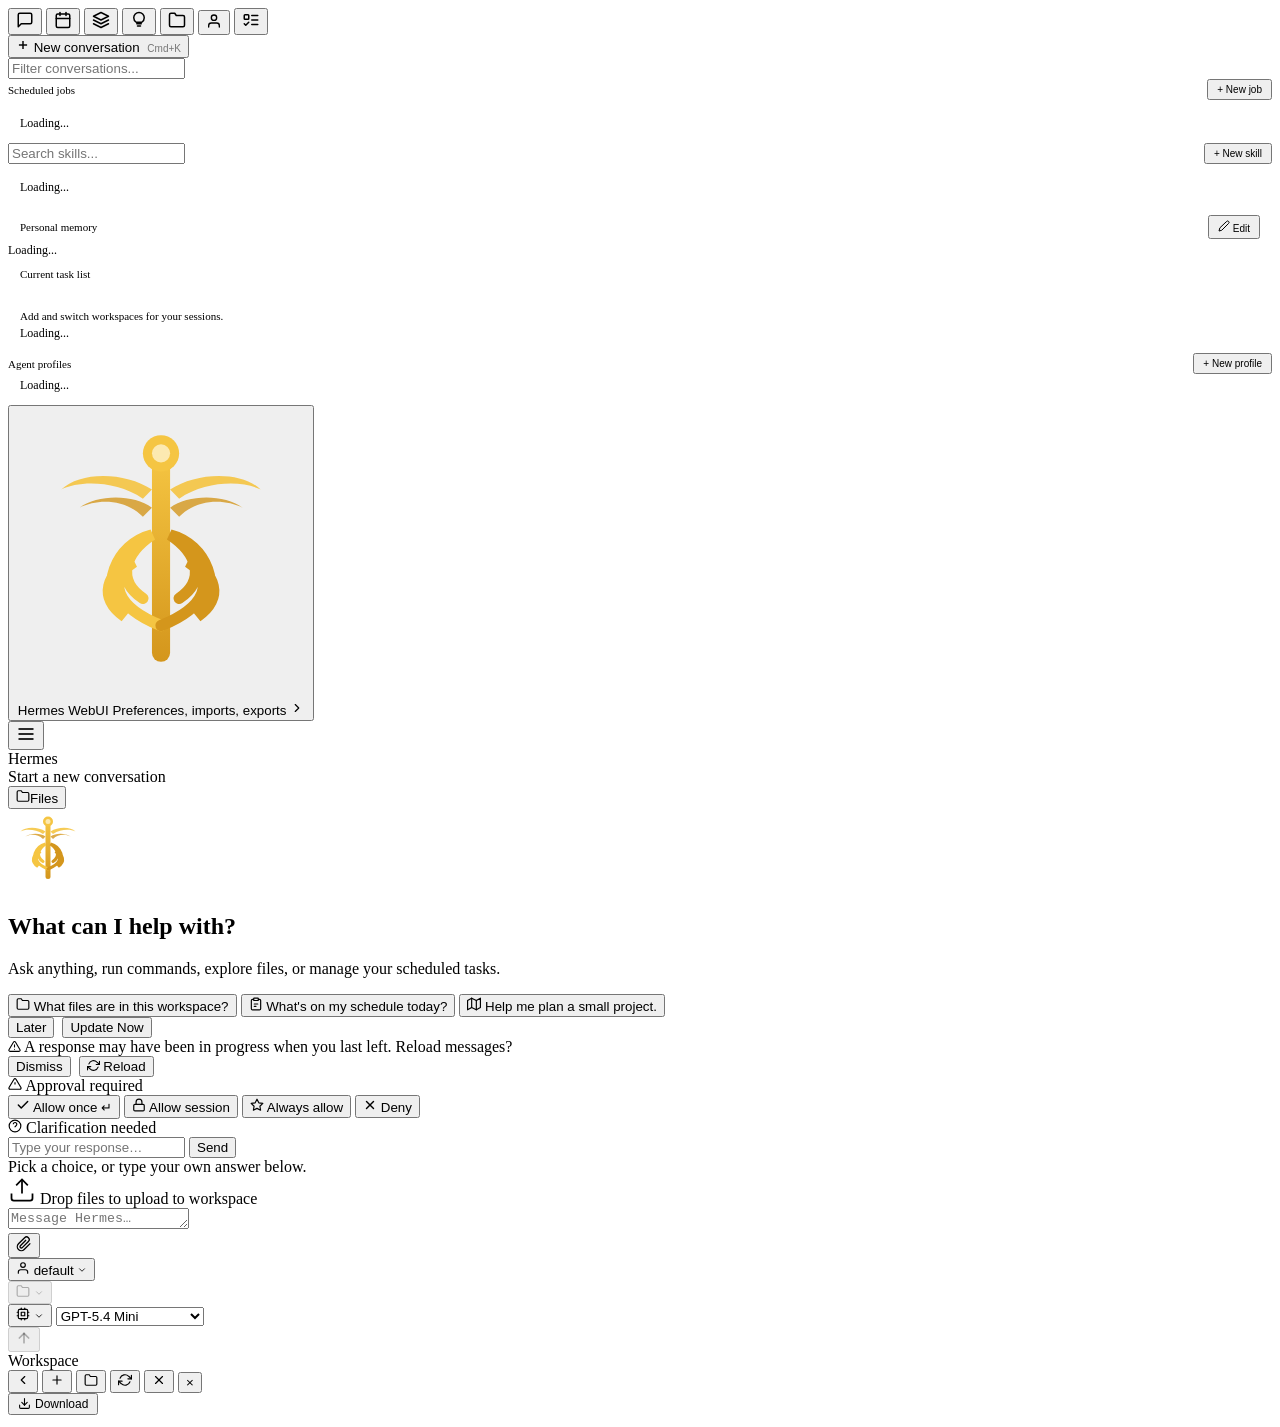
==== commit b72bfe44: "fix(streaming): strip Gemma 4 thinking tokens (<|turn>thinking...<turn|>) — closes #607" ====
--- a/static/index.html
+++ b/static/index.html
@@ -4,9 +4,13 @@
 <meta charset="utf-8">
 <meta name="viewport" content="width=device-width, initial-scale=1">
 <title>Hermes</title>
+<link rel="icon" type="image/svg+xml" href="static/favicon.svg">
+<link rel="icon" type="image/png" sizes="32x32" href="static/favicon-32.png">
+<link rel="shortcut icon" href="static/favicon.ico">
 <!-- base href enables subpath mount support; all static paths must stay relative (no leading slash) -->
 <script>(function(){var p=location.pathname.endsWith('/')?location.pathname:(location.pathname.replace(/\/[^\/]*$/,'/')||'/');document.write('<base href="'+location.origin+p+'">');})()</script>
-<script>(function(){var t=localStorage.getItem('hermes-theme');if(t==='system'){t=window.matchMedia('(prefers-color-scheme:dark)').matches?'dark':'light';}if(t&&t!=='dark')document.documentElement.dataset.theme=t;})()</script>
+<script>(function(){var themes={light:1,dark:1,system:1},skins={default:1,ares:1,mono:1,slate:1,poseidon:1,sisyphus:1,charizard:1},legacy={slate:['dark','slate'],solarized:['dark','poseidon'],monokai:['dark','sisyphus'],nord:['dark','slate'],oled:['dark','default']},t=(localStorage.getItem('hermes-theme')||'dark').toLowerCase(),s=(localStorage.getItem('hermes-skin')||'').toLowerCase(),m=legacy[t],theme=m?m[0]:(themes[t]?t:'dark'),skin=skins[s]?s:(m?m[1]:'default');localStorage.setItem('hermes-theme',theme);localStorage.setItem('hermes-skin',skin);if(theme==='system')theme=window.matchMedia('(prefers-color-scheme:dark)').matches?'dark':'light';if(theme==='dark')document.documentElement.classList.add('dark');if(skin!=='default')document.documentElement.dataset.skin=skin;})()</script>
+<script>(function(){try{document.documentElement.dataset.workspacePanel=localStorage.getItem('hermes-webui-workspace-panel')==='open'?'open':'closed';}catch(e){document.documentElement.dataset.workspacePanel='closed';}})()</script>
 <link rel="stylesheet" href="static/style.css">
   <!-- KaTeX math rendering CSS (loaded eagerly to prevent layout shift) -->
   <link rel="stylesheet" href="https://cdn.jsdelivr.net/npm/katex@0.16.22/dist/katex.min.css" integrity="sha384-5TcZemv2l/9On385z///+d7MSYlvIEw9FuZTIdZ14vJLqWphw7e7ZPuOiCHJcFCP" crossorigin="anonymous">
@@ -219,53 +223,55 @@
         <button class="reconnect-btn" onclick="refreshSession()"><svg width="13" height="13" viewBox="0 0 24 24" fill="none" stroke="currentColor" stroke-width="2" stroke-linecap="round" stroke-linejoin="round" aria-hidden="true" style="vertical-align:-1px"><polyline points="23 4 23 10 17 10"/><polyline points="1 20 1 14 7 14"/><path d="M3.51 9a9 9 0 0 1 14.85-3.36L23 10M1 14l4.64 4.36A9 9 0 0 0 20.49 15"/></svg> Reload</button>
       </div>
     </div>
-    <div class="approval-card" id="approvalCard" role="alertdialog" aria-labelledby="approvalHeading" aria-describedby="approvalDesc">
-      <div class="approval-inner">
-        <div class="approval-header">
-          <svg width="14" height="14" viewBox="0 0 24 24" fill="none" stroke="currentColor" stroke-width="2"><path d="M10.29 3.86L1.82 18a2 2 0 0 0 1.71 3h16.94a2 2 0 0 0 1.71-3L13.71 3.86a2 2 0 0 0-3.42 0z"/><line x1="12" y1="9" x2="12" y2="13"/><line x1="12" y1="17" x2="12.01" y2="17"/></svg>
-          <span id="approvalHeading" data-i18n="approval_heading">Approval required</span>
-        </div>
-        <div class="approval-desc" id="approvalDesc"></div>
-        <div class="approval-cmd" id="approvalCmd"></div>
-        <div class="approval-counter" id="approvalCounter" style="display:none;font-size:0.75em;opacity:0.6;margin-top:4px;"></div>
-        <div class="approval-btns">
-          <button class="approval-btn once" id="approvalBtnOnce" onclick="respondApproval('once')" title="Allow this one command (Enter)" data-i18n-title="approval_btn_once_title">
-            <span class="approval-btn-icon"><svg width="14" height="14" viewBox="0 0 24 24" fill="none" stroke="currentColor" stroke-width="2.5" stroke-linecap="round" stroke-linejoin="round" aria-hidden="true"><polyline points="20 6 9 17 4 12"/></svg></span>
-            <span class="approval-btn-label" data-i18n="approval_btn_once">Allow once</span>
-            <kbd class="approval-kbd">↵</kbd>
-          </button>
-          <button class="approval-btn session" id="approvalBtnSession" onclick="respondApproval('session')" title="Allow for this session">
-            <span class="approval-btn-icon"><svg width="14" height="14" viewBox="0 0 24 24" fill="none" stroke="currentColor" stroke-width="2" stroke-linecap="round" stroke-linejoin="round" aria-hidden="true"><rect x="3" y="11" width="18" height="11" rx="2" ry="2"/><path d="M7 11V7a5 5 0 0 1 10 0v4"/></svg></span>
-            <span class="approval-btn-label" data-i18n="approval_btn_session">Allow session</span>
-          </button>
-          <button class="approval-btn always" id="approvalBtnAlways" onclick="respondApproval('always')" title="Always allow this command pattern">
-            <span class="approval-btn-icon"><svg width="14" height="14" viewBox="0 0 24 24" fill="none" stroke="currentColor" stroke-width="2" stroke-linecap="round" stroke-linejoin="round" aria-hidden="true"><polygon points="12 2 15.09 8.26 22 9.27 17 14.14 18.18 21.02 12 17.77 5.82 21.02 7 14.14 2 9.27 8.91 8.26 12 2"/></svg></span>
-            <span class="approval-btn-label" data-i18n="approval_btn_always">Always allow</span>
-          </button>
-          <button class="approval-btn deny" id="approvalBtnDeny" onclick="respondApproval('deny')" title="Deny — do not run this command">
-            <span class="approval-btn-icon"><svg width="14" height="14" viewBox="0 0 24 24" fill="none" stroke="currentColor" stroke-width="2.5" stroke-linecap="round" stroke-linejoin="round" aria-hidden="true"><line x1="18" y1="6" x2="6" y2="18"/><line x1="6" y1="6" x2="18" y2="18"/></svg></span>
-            <span class="approval-btn-label" data-i18n="approval_btn_deny">Deny</span>
-          </button>
-        </div>
-      </div>
-    </div>
-    <div class="clarify-card" id="clarifyCard" role="dialog" aria-labelledby="clarifyHeading" aria-describedby="clarifyQuestion clarifyHint">
-      <div class="clarify-inner">
-        <div class="clarify-header">
-          <svg width="14" height="14" viewBox="0 0 24 24" fill="none" stroke="currentColor" stroke-width="2"><path d="M12 17h.01"/><path d="M9.09 9a3 3 0 1 1 5.82 1c0 2-3 2-3 4"/><circle cx="12" cy="12" r="10"/></svg>
-          <span id="clarifyHeading" data-i18n="clarify_heading">Clarification needed</span>
-        </div>
-        <div class="clarify-question" id="clarifyQuestion"></div>
-        <div class="clarify-choices" id="clarifyChoices"></div>
-        <div class="clarify-response">
-          <input class="clarify-input" id="clarifyInput" type="text" data-i18n-placeholder="clarify_input_placeholder" placeholder="Type your response…">
-          <button class="clarify-submit" id="clarifySubmit" onclick="respondClarify()" data-i18n="clarify_send">Send</button>
-        </div>
-        <div class="clarify-hint" id="clarifyHint" data-i18n="clarify_hint">Pick a choice, or type your own answer below.</div>
-      </div>
-    </div>
     <div class="composer-wrap" id="composerWrap">
       <div class="cmd-dropdown" id="cmdDropdown"></div>
+      <div class="composer-flyout">
+      <div class="approval-card" id="approvalCard" role="alertdialog" aria-labelledby="approvalHeading" aria-describedby="approvalDesc">
+        <div class="approval-inner">
+          <div class="approval-header">
+            <svg width="14" height="14" viewBox="0 0 24 24" fill="none" stroke="currentColor" stroke-width="2"><path d="M10.29 3.86L1.82 18a2 2 0 0 0 1.71 3h16.94a2 2 0 0 0 1.71-3L13.71 3.86a2 2 0 0 0-3.42 0z"/><line x1="12" y1="9" x2="12" y2="13"/><line x1="12" y1="17" x2="12.01" y2="17"/></svg>
+            <span id="approvalHeading" data-i18n="approval_heading">Approval required</span>
+          </div>
+          <div class="approval-desc" id="approvalDesc"></div>
+          <div class="approval-cmd" id="approvalCmd"></div>
+          <div class="approval-counter" id="approvalCounter" style="display:none;font-size:0.75em;opacity:0.6;margin-top:4px;"></div>
+          <div class="approval-btns">
+            <button class="approval-btn once" id="approvalBtnOnce" onclick="respondApproval('once')" title="Allow this one command (Enter)" data-i18n-title="approval_btn_once_title">
+              <span class="approval-btn-icon"><svg width="14" height="14" viewBox="0 0 24 24" fill="none" stroke="currentColor" stroke-width="2.5" stroke-linecap="round" stroke-linejoin="round" aria-hidden="true"><polyline points="20 6 9 17 4 12"/></svg></span>
+              <span class="approval-btn-label" data-i18n="approval_btn_once">Allow once</span>
+              <kbd class="approval-kbd">↵</kbd>
+            </button>
+            <button class="approval-btn session" id="approvalBtnSession" onclick="respondApproval('session')" title="Allow for this session">
+              <span class="approval-btn-icon"><svg width="14" height="14" viewBox="0 0 24 24" fill="none" stroke="currentColor" stroke-width="2" stroke-linecap="round" stroke-linejoin="round" aria-hidden="true"><rect x="3" y="11" width="18" height="11" rx="2" ry="2"/><path d="M7 11V7a5 5 0 0 1 10 0v4"/></svg></span>
+              <span class="approval-btn-label" data-i18n="approval_btn_session">Allow session</span>
+            </button>
+            <button class="approval-btn always" id="approvalBtnAlways" onclick="respondApproval('always')" title="Always allow this command pattern">
+              <span class="approval-btn-icon"><svg width="14" height="14" viewBox="0 0 24 24" fill="none" stroke="currentColor" stroke-width="2" stroke-linecap="round" stroke-linejoin="round" aria-hidden="true"><polygon points="12 2 15.09 8.26 22 9.27 17 14.14 18.18 21.02 12 17.77 5.82 21.02 7 14.14 2 9.27 8.91 8.26 12 2"/></svg></span>
+              <span class="approval-btn-label" data-i18n="approval_btn_always">Always allow</span>
+            </button>
+            <button class="approval-btn deny" id="approvalBtnDeny" onclick="respondApproval('deny')" title="Deny — do not run this command">
+              <span class="approval-btn-icon"><svg width="14" height="14" viewBox="0 0 24 24" fill="none" stroke="currentColor" stroke-width="2.5" stroke-linecap="round" stroke-linejoin="round" aria-hidden="true"><line x1="18" y1="6" x2="6" y2="18"/><line x1="6" y1="6" x2="18" y2="18"/></svg></span>
+              <span class="approval-btn-label" data-i18n="approval_btn_deny">Deny</span>
+            </button>
+          </div>
+        </div>
+      </div>
+      <div class="clarify-card" id="clarifyCard" role="dialog" aria-labelledby="clarifyHeading" aria-describedby="clarifyQuestion clarifyHint">
+        <div class="clarify-inner">
+          <div class="clarify-header">
+            <svg width="14" height="14" viewBox="0 0 24 24" fill="none" stroke="currentColor" stroke-width="2"><path d="M12 17h.01"/><path d="M9.09 9a3 3 0 1 1 5.82 1c0 2-3 2-3 4"/><circle cx="12" cy="12" r="10"/></svg>
+            <span id="clarifyHeading" data-i18n="clarify_heading">Clarification needed</span>
+          </div>
+          <div class="clarify-question" id="clarifyQuestion"></div>
+          <div class="clarify-choices" id="clarifyChoices"></div>
+          <div class="clarify-response">
+            <input class="clarify-input" id="clarifyInput" type="text" data-i18n-placeholder="clarify_input_placeholder" placeholder="Type your response…">
+            <button class="clarify-submit" id="clarifySubmit" onclick="respondClarify()" data-i18n="clarify_send">Send</button>
+          </div>
+          <div class="clarify-hint" id="clarifyHint" data-i18n="clarify_hint">Pick a choice, or type your own answer below.</div>
+        </div>
+      </div>
+      </div>
       <div class="composer-box" id="composerBox">
         <div class="drop-hint" id="dropHint">
           <svg width="28" height="28" viewBox="0 0 24 24" fill="none" stroke="currentColor" stroke-width="1.5"><path d="M21 15v4a2 2 0 0 1-2 2H5a2 2 0 0 1-2-2v-4"/><polyline points="17 8 12 3 7 8"/><line x1="12" y1="3" x2="12" y2="15"/></svg>
@@ -299,14 +305,14 @@
             <div class="composer-ws-wrap">
               <button class="composer-workspace-chip ws-chip" id="composerWorkspaceChip" type="button" onclick="toggleComposerWsDropdown()" title="Switch workspace" disabled>
                 <span class="composer-workspace-icon" aria-hidden="true"><svg width="14" height="14" viewBox="0 0 24 24" fill="none" stroke="currentColor" stroke-width="2" stroke-linecap="round" stroke-linejoin="round"><path d="M22 19a2 2 0 0 1-2 2H4a2 2 0 0 1-2-2V5a2 2 0 0 1 2-2h5l2 3h9a2 2 0 0 1 2 2z"/></svg></span>
-                <span class="composer-workspace-label" id="composerWorkspaceLabel">Workspace</span>
+                <span class="composer-workspace-label" id="composerWorkspaceLabel"></span>
                 <span class="composer-workspace-chevron" aria-hidden="true"><svg width="10" height="10" viewBox="0 0 24 24" fill="none" stroke="currentColor" stroke-width="2" stroke-linecap="round" stroke-linejoin="round"><polyline points="6 9 12 15 18 9"/></svg></span>
               </button>
             </div>
             <div class="composer-model-wrap">
               <button class="composer-model-chip" id="composerModelChip" type="button" onclick="toggleModelDropdown()" title="Conversation model">
                 <span class="composer-model-icon" aria-hidden="true"><svg width="14" height="14" viewBox="0 0 24 24" fill="none" stroke="currentColor" stroke-width="2" stroke-linecap="round" stroke-linejoin="round"><rect x="4" y="4" width="16" height="16" rx="2"/><rect x="9" y="9" width="6" height="6"/><path d="M15 2v2"/><path d="M15 20v2"/><path d="M2 15h2"/><path d="M2 9h2"/><path d="M20 15h2"/><path d="M20 9h2"/><path d="M9 2v2"/><path d="M9 20v2"/></svg></span>
-                <span class="composer-model-label" id="composerModelLabel">Model</span>
+                <span class="composer-model-label" id="composerModelLabel"></span>
                 <span class="composer-model-chevron" aria-hidden="true"><svg width="10" height="10" viewBox="0 0 24 24" fill="none" stroke="currentColor" stroke-width="2" stroke-linecap="round" stroke-linejoin="round"><polyline points="6 9 12 15 18 9"/></svg></span>
               </button>
               <select id="modelSelect" class="composer-model-select" title="Conversation model" aria-hidden="true" tabindex="-1">
@@ -433,6 +439,10 @@
             <svg class="settings-tab-icon" width="16" height="16" viewBox="0 0 24 24" fill="none" stroke="currentColor" stroke-width="2" stroke-linecap="round" stroke-linejoin="round" aria-hidden="true"><path d="M21 15a2 2 0 0 1-2 2H7l-4 4V5a2 2 0 0 1 2-2h14a2 2 0 0 1 2 2z"/></svg>
             <span class="settings-tab-title">Conversation</span>
           </button>
+          <button class="settings-tab" id="settingsTabAppearance" type="button" role="tab" aria-selected="false" aria-controls="settingsPaneAppearance" onclick="switchSettingsSection('appearance')">
+            <svg class="settings-tab-icon" width="16" height="16" viewBox="0 0 24 24" fill="none" stroke="currentColor" stroke-width="2" stroke-linecap="round" stroke-linejoin="round" aria-hidden="true"><circle cx="12" cy="12" r="3"/><path d="M12 1v2M12 21v2M4.22 4.22l1.42 1.42M18.36 18.36l1.42 1.42M1 12h2M21 12h2M4.22 19.78l1.42-1.42M18.36 5.64l1.42-1.42"/></svg>
+            <span class="settings-tab-title">Appearance</span>
+          </button>
           <button class="settings-tab" id="settingsTabPreferences" type="button" role="tab" aria-selected="false" aria-controls="settingsPanePreferences" onclick="switchSettingsSection('preferences')">
             <svg class="settings-tab-icon" width="16" height="16" viewBox="0 0 24 24" fill="none" stroke="currentColor" stroke-width="2" stroke-linecap="round" stroke-linejoin="round" aria-hidden="true"><line x1="4" y1="21" x2="4" y2="14"/><line x1="4" y1="10" x2="4" y2="3"/><line x1="12" y1="21" x2="12" y2="12"/><line x1="12" y1="8" x2="12" y2="3"/><line x1="20" y1="21" x2="20" y2="16"/><line x1="20" y1="12" x2="20" y2="3"/><line x1="1" y1="14" x2="7" y2="14"/><line x1="9" y1="8" x2="15" y2="8"/><line x1="17" y1="16" x2="23" y2="16"/></svg>
             <span class="settings-tab-title">Preferences</span>
@@ -458,6 +468,45 @@
             </div>
             <input type="file" id="importFileInput" accept=".json" style="display:none">
           </div>
+          <div class="settings-pane" id="settingsPaneAppearance" role="tabpanel" aria-labelledby="settingsTabAppearance">
+            <div class="settings-section-head">
+              <div>
+                <div class="settings-section-title">Appearance</div>
+                <div class="settings-section-meta">Theme, accent colors, and visual style.</div>
+              </div>
+            </div>
+            <div class="settings-field">
+              <label data-i18n="settings_label_theme">Theme</label>
+              <div id="themePickerGrid" style="display:grid;grid-template-columns:repeat(3,1fr);gap:8px;margin-top:4px">
+                <button type="button" data-theme-val="light" onclick="_pickTheme('light')" class="theme-pick-btn" style="border:1px solid var(--border2);border-radius:10px;padding:10px 8px;text-align:center;cursor:pointer;background:none;transition:all .15s">
+                  <div style="width:100%;height:40px;border-radius:6px;background:#fff;border:1px solid rgba(0,0,0,.12);margin-bottom:6px;display:flex;align-items:center;justify-content:center">
+                    <svg width="16" height="16" fill="none" stroke="#999" stroke-width="2" viewBox="0 0 24 24"><circle cx="12" cy="12" r="5"/><path d="M12 1v2M12 21v2M4.22 4.22l1.42 1.42M18.36 18.36l1.42 1.42M1 12h2M21 12h2M4.22 19.78l1.42-1.42M18.36 5.64l1.42-1.42"/></svg>
+                  </div>
+                  <span style="font-size:12px;font-weight:500;color:var(--text)">Light</span>
+                </button>
+                <button type="button" data-theme-val="dark" onclick="_pickTheme('dark')" class="theme-pick-btn" style="border:1px solid var(--border2);border-radius:10px;padding:10px 8px;text-align:center;cursor:pointer;background:none;transition:all .15s">
+                  <div style="width:100%;height:40px;border-radius:6px;background:#1a1a2e;border:1px solid rgba(255,255,255,.1);margin-bottom:6px;display:flex;align-items:center;justify-content:center">
+                    <svg width="16" height="16" fill="none" stroke="#666" stroke-width="2" viewBox="0 0 24 24"><path d="M21 12.79A9 9 0 1111.21 3a7 7 0 009.79 9.79z"/></svg>
+                  </div>
+                  <span style="font-size:12px;font-weight:500;color:var(--text)">Dark</span>
+                </button>
+                <button type="button" data-theme-val="system" onclick="_pickTheme('system')" class="theme-pick-btn" style="border:1px solid var(--border2);border-radius:10px;padding:10px 8px;text-align:center;cursor:pointer;background:none;transition:all .15s">
+                  <div style="width:100%;height:40px;border-radius:6px;background:linear-gradient(to right,#fff,#1a1a2e);border:1px solid rgba(0,0,0,.12);margin-bottom:6px;display:flex;align-items:center;justify-content:center">
+                    <svg width="16" height="16" fill="none" stroke="#888" stroke-width="2" viewBox="0 0 24 24"><rect x="2" y="3" width="20" height="14" rx="2"/><path d="M8 21h8M12 17v4"/></svg>
+                  </div>
+                  <span style="font-size:12px;font-weight:500;color:var(--text)">System</span>
+                </button>
+              </div>
+              <input type="hidden" id="settingsTheme" value="dark">
+            </div>
+            <div class="settings-field">
+              <label data-i18n="settings_label_skin">Skin</label>
+              <div id="skinPickerGrid" style="display:grid;grid-template-columns:repeat(4,1fr);gap:6px;margin-top:4px">
+              </div>
+              <input type="hidden" id="settingsSkin" value="default">
+            </div>
+            <button class="sm-btn" onclick="saveSettings()" style="margin-top:12px;width:100%;padding:8px;font-weight:600" data-i18n="settings_save_btn">Save Settings</button>
+          </div>
           <div class="settings-pane" id="settingsPanePreferences" role="tabpanel" aria-labelledby="settingsTabPreferences">
             <div class="settings-section-head">
               <div>
@@ -477,19 +526,6 @@
               </select>
             </div>
             <div class="settings-field">
-              <label for="settingsTheme" data-i18n="settings_label_theme">Theme</label>
-              <select id="settingsTheme" style="width:100%;padding:8px;background:var(--code-bg);color:var(--text);border:1px solid var(--border2);border-radius:6px" onchange="_applyTheme(this.value)">
-                <option value="system">System (auto)</option>
-                <option value="dark">Dark (default)</option>
-                <option value="light">Light</option>
-                <option value="slate">Slate (charcoal)</option>
-                <option value="solarized">Solarized Dark</option>
-                <option value="monokai">Monokai</option>
-                <option value="nord">Nord</option>
-                <option value="oled">OLED</option>
-              </select>
-            </div>
-            <div class="settings-field">
               <label for="settingsLanguage" data-i18n="settings_label_language">Language</label>
               <select id="settingsLanguage" style="width:100%;padding:8px;background:var(--code-bg);color:var(--text);border:1px solid var(--border2);border-radius:6px"></select>
             </div>
@@ -555,7 +591,7 @@
                 <div class="settings-section-title">System</div>
                 <div class="settings-section-meta">Instance version and access controls.</div>
               </div>
-              <span class="settings-version-badge">v0.50.67</span>
+              <span class="settings-version-badge">v0.50.78</span>
             </div>
             <div class="settings-field" style="border-top:1px solid var(--border);padding-top:12px;margin-top:8px">
               <label for="settingsPassword" data-i18n="settings_label_password">Access Password</label>
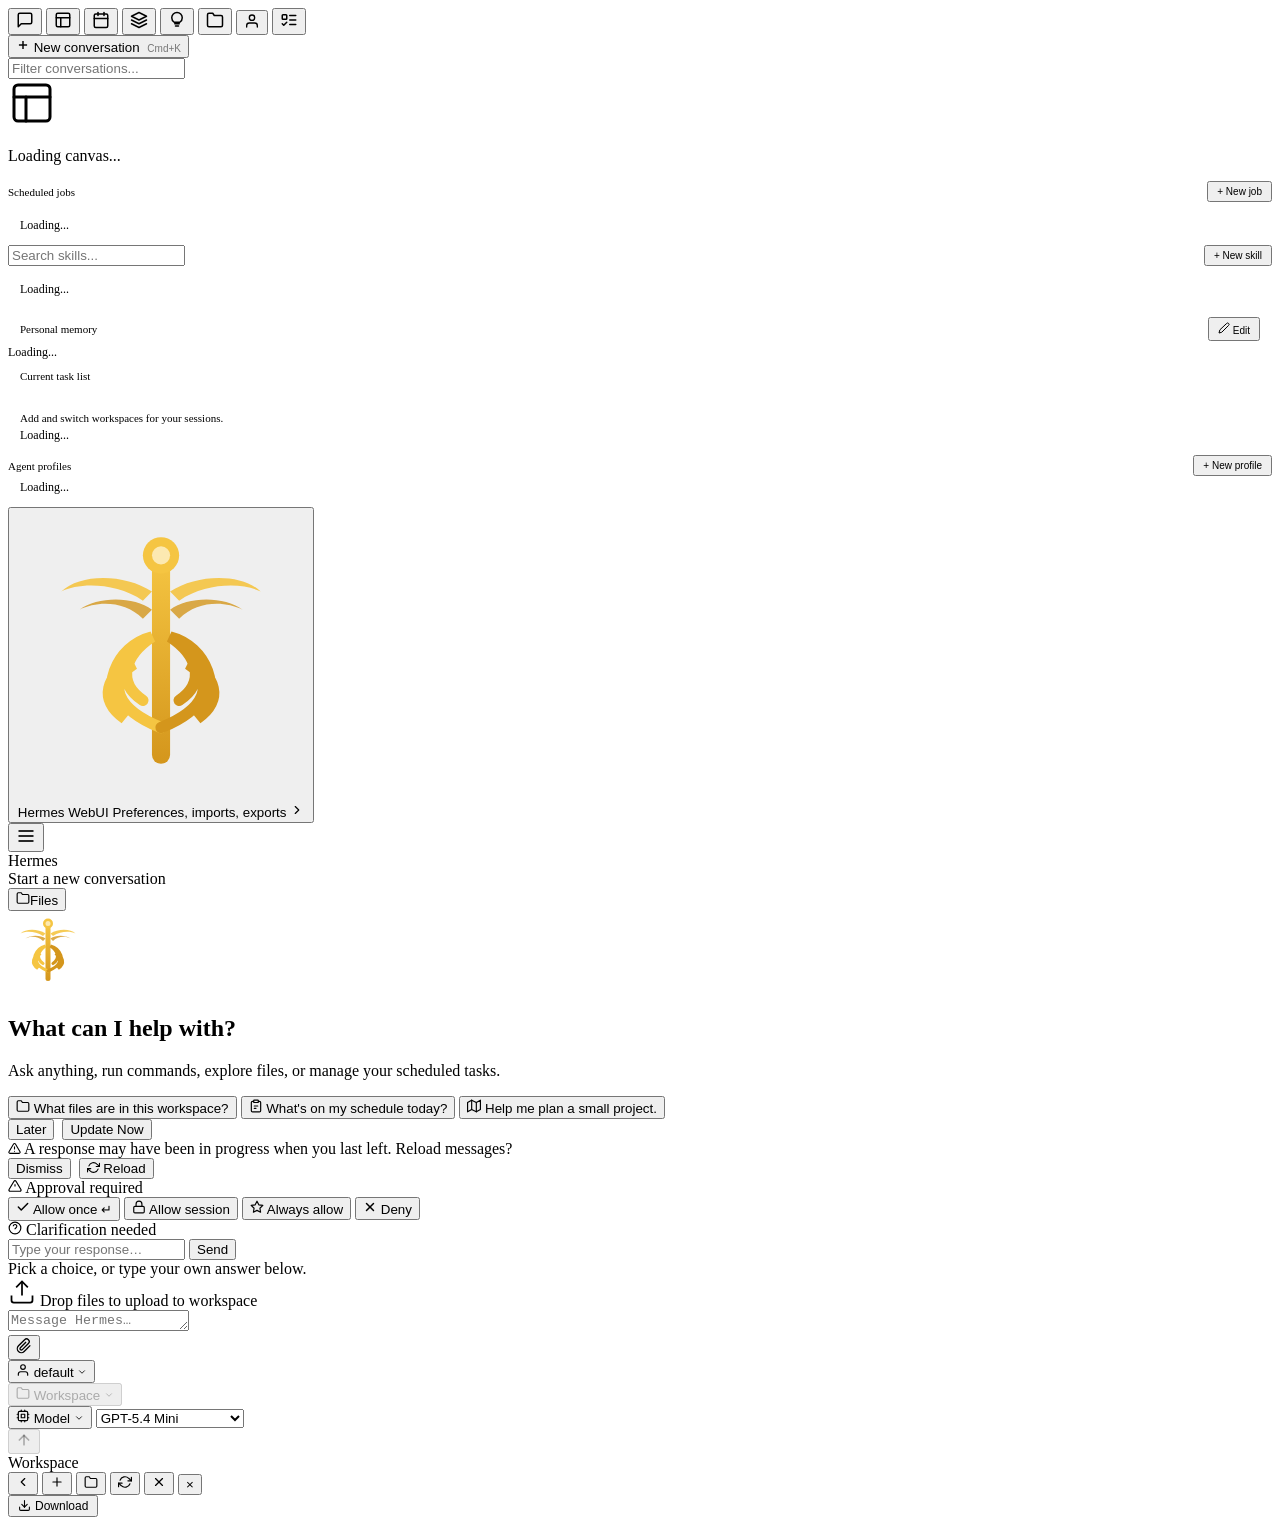
==== commit 2d59dcc2: "feat(canvas): 侧边栏入口 + 空面板框架" ====
--- a/static/index.html
+++ b/static/index.html
@@ -9,7 +9,7 @@
 <link rel="shortcut icon" href="static/favicon.ico">
 <!-- base href enables subpath mount support; all static paths must stay relative (no leading slash) -->
 <script>(function(){var p=location.pathname.endsWith('/')?location.pathname:(location.pathname.replace(/\/[^\/]*$/,'/')||'/');document.write('<base href="'+location.origin+p+'">');})()</script>
-<script>(function(){var themes={light:1,dark:1,system:1},skins={default:1,ares:1,mono:1,slate:1,poseidon:1,sisyphus:1,charizard:1},legacy={slate:['dark','slate'],solarized:['dark','poseidon'],monokai:['dark','sisyphus'],nord:['dark','slate'],oled:['dark','default']},t=(localStorage.getItem('hermes-theme')||'dark').toLowerCase(),s=(localStorage.getItem('hermes-skin')||'').toLowerCase(),m=legacy[t],theme=m?m[0]:(themes[t]?t:'dark'),skin=skins[s]?s:(m?m[1]:'default');localStorage.setItem('hermes-theme',theme);localStorage.setItem('hermes-skin',skin);if(theme==='system')theme=window.matchMedia('(prefers-color-scheme:dark)').matches?'dark':'light';if(theme==='dark')document.documentElement.classList.add('dark');if(skin!=='default')document.documentElement.dataset.skin=skin;})()</script>
+<script>(function(){var t=localStorage.getItem('hermes-theme');if(t==='system'){t=window.matchMedia('(prefers-color-scheme:dark)').matches?'dark':'light';}if(t&&t!=='dark')document.documentElement.dataset.theme=t;})()</script>
 <script>(function(){try{document.documentElement.dataset.workspacePanel=localStorage.getItem('hermes-webui-workspace-panel')==='open'?'open':'closed';}catch(e){document.documentElement.dataset.workspacePanel='closed';}})()</script>
 <link rel="stylesheet" href="static/style.css">
   <!-- KaTeX math rendering CSS (loaded eagerly to prevent layout shift) -->
@@ -25,6 +25,7 @@
 
     <div class="sidebar-nav">
       <button class="nav-tab active" data-panel="chat" data-label="Chat" onclick="switchPanel('chat')" title="Chat" data-i18n-title="tab_chat"><svg width="18" height="18" viewBox="0 0 24 24" fill="none" stroke="currentColor" stroke-width="2" stroke-linecap="round" stroke-linejoin="round" aria-hidden="true"><path d="M21 15a2 2 0 0 1-2 2H7l-4 4V5a2 2 0 0 1 2-2h14a2 2 0 0 1 2 2z"/></svg></button>
+      <button class="nav-tab" data-panel="canvas" data-label="Canvas" onclick="switchPanel('canvas')" title="Canvas" data-i18n-title="tab_canvas"><svg width="18" height="18" viewBox="0 0 24 24" fill="none" stroke="currentColor" stroke-width="2" stroke-linecap="round" stroke-linejoin="round" aria-hidden="true"><rect x="3" y="3" width="18" height="18" rx="2"/><path d="M3 9h18"/><path d="M9 21V9"/></svg></button>
       <button class="nav-tab" data-panel="tasks" data-label="Tasks" onclick="switchPanel('tasks')" title="Tasks" data-i18n-title="tab_tasks"><svg width="18" height="18" viewBox="0 0 24 24" fill="none" stroke="currentColor" stroke-width="2" stroke-linecap="round" stroke-linejoin="round" aria-hidden="true"><rect x="3" y="4" width="18" height="18" rx="2"/><line x1="16" y1="2" x2="16" y2="6"/><line x1="8" y1="2" x2="8" y2="6"/><line x1="3" y1="10" x2="21" y2="10"/></svg></button>
       <button class="nav-tab" data-panel="skills" data-label="Skills" onclick="switchPanel('skills')" title="Skills" data-i18n-title="tab_skills"><svg width="18" height="18" viewBox="0 0 24 24" fill="none" stroke="currentColor" stroke-width="2" stroke-linecap="round" stroke-linejoin="round" aria-hidden="true"><path d="M12 2L2 7l10 5 10-5-10-5z"/><path d="M2 17l10 5 10-5"/><path d="M2 12l10 5 10-5"/></svg></button>
       <button class="nav-tab" data-panel="memory" data-label="Memory" onclick="switchPanel('memory')" title="Memory" data-i18n-title="tab_memory"><svg width="18" height="18" viewBox="0 0 24 24" fill="none" stroke="currentColor" stroke-width="2" stroke-linecap="round" stroke-linejoin="round" aria-hidden="true"><path d="M12 2a7 7 0 0 1 7 7c0 2.5-1.3 4.7-3.2 6H8.2C6.3 13.7 5 11.5 5 9a7 7 0 0 1 7-7z"/><line x1="9" y1="17" x2="15" y2="17"/><line x1="10" y1="20" x2="14" y2="20"/></svg></button>
@@ -42,6 +43,15 @@
       </div>
       <div class="session-search"><input id="sessionSearch" placeholder="Filter conversations..." data-i18n-placeholder="filter_conversations" oninput="filterSessions()"></div>
       <div class="session-list" id="sessionList"></div>
+    </div>
+    <!-- Canvas panel -->
+    <div class="panel-view" id="panelCanvas">
+      <div class="canvas-panel" id="canvasPanel">
+        <div class="canvas-placeholder">
+          <svg width="48" height="48" viewBox="0 0 24 24" fill="none" stroke="currentColor" stroke-width="1.5" stroke-linecap="round" stroke-linejoin="round" aria-hidden="true"><rect x="3" y="3" width="18" height="18" rx="2"/><path d="M3 9h18"/><path d="M9 21V9"/></svg>
+          <p data-i18n="canvas_loading">Loading canvas...</p>
+        </div>
+      </div>
     </div>
     <!-- Tasks (cron) panel -->
     <div class="panel-view" id="panelTasks">
@@ -305,14 +315,14 @@
             <div class="composer-ws-wrap">
               <button class="composer-workspace-chip ws-chip" id="composerWorkspaceChip" type="button" onclick="toggleComposerWsDropdown()" title="Switch workspace" disabled>
                 <span class="composer-workspace-icon" aria-hidden="true"><svg width="14" height="14" viewBox="0 0 24 24" fill="none" stroke="currentColor" stroke-width="2" stroke-linecap="round" stroke-linejoin="round"><path d="M22 19a2 2 0 0 1-2 2H4a2 2 0 0 1-2-2V5a2 2 0 0 1 2-2h5l2 3h9a2 2 0 0 1 2 2z"/></svg></span>
-                <span class="composer-workspace-label" id="composerWorkspaceLabel"></span>
+                <span class="composer-workspace-label" id="composerWorkspaceLabel">Workspace</span>
                 <span class="composer-workspace-chevron" aria-hidden="true"><svg width="10" height="10" viewBox="0 0 24 24" fill="none" stroke="currentColor" stroke-width="2" stroke-linecap="round" stroke-linejoin="round"><polyline points="6 9 12 15 18 9"/></svg></span>
               </button>
             </div>
             <div class="composer-model-wrap">
               <button class="composer-model-chip" id="composerModelChip" type="button" onclick="toggleModelDropdown()" title="Conversation model">
                 <span class="composer-model-icon" aria-hidden="true"><svg width="14" height="14" viewBox="0 0 24 24" fill="none" stroke="currentColor" stroke-width="2" stroke-linecap="round" stroke-linejoin="round"><rect x="4" y="4" width="16" height="16" rx="2"/><rect x="9" y="9" width="6" height="6"/><path d="M15 2v2"/><path d="M15 20v2"/><path d="M2 15h2"/><path d="M2 9h2"/><path d="M20 15h2"/><path d="M20 9h2"/><path d="M9 2v2"/><path d="M9 20v2"/></svg></span>
-                <span class="composer-model-label" id="composerModelLabel"></span>
+                <span class="composer-model-label" id="composerModelLabel">Model</span>
                 <span class="composer-model-chevron" aria-hidden="true"><svg width="10" height="10" viewBox="0 0 24 24" fill="none" stroke="currentColor" stroke-width="2" stroke-linecap="round" stroke-linejoin="round"><polyline points="6 9 12 15 18 9"/></svg></span>
               </button>
               <select id="modelSelect" class="composer-model-select" title="Conversation model" aria-hidden="true" tabindex="-1">
@@ -439,10 +449,6 @@
             <svg class="settings-tab-icon" width="16" height="16" viewBox="0 0 24 24" fill="none" stroke="currentColor" stroke-width="2" stroke-linecap="round" stroke-linejoin="round" aria-hidden="true"><path d="M21 15a2 2 0 0 1-2 2H7l-4 4V5a2 2 0 0 1 2-2h14a2 2 0 0 1 2 2z"/></svg>
             <span class="settings-tab-title">Conversation</span>
           </button>
-          <button class="settings-tab" id="settingsTabAppearance" type="button" role="tab" aria-selected="false" aria-controls="settingsPaneAppearance" onclick="switchSettingsSection('appearance')">
-            <svg class="settings-tab-icon" width="16" height="16" viewBox="0 0 24 24" fill="none" stroke="currentColor" stroke-width="2" stroke-linecap="round" stroke-linejoin="round" aria-hidden="true"><circle cx="12" cy="12" r="3"/><path d="M12 1v2M12 21v2M4.22 4.22l1.42 1.42M18.36 18.36l1.42 1.42M1 12h2M21 12h2M4.22 19.78l1.42-1.42M18.36 5.64l1.42-1.42"/></svg>
-            <span class="settings-tab-title">Appearance</span>
-          </button>
           <button class="settings-tab" id="settingsTabPreferences" type="button" role="tab" aria-selected="false" aria-controls="settingsPanePreferences" onclick="switchSettingsSection('preferences')">
             <svg class="settings-tab-icon" width="16" height="16" viewBox="0 0 24 24" fill="none" stroke="currentColor" stroke-width="2" stroke-linecap="round" stroke-linejoin="round" aria-hidden="true"><line x1="4" y1="21" x2="4" y2="14"/><line x1="4" y1="10" x2="4" y2="3"/><line x1="12" y1="21" x2="12" y2="12"/><line x1="12" y1="8" x2="12" y2="3"/><line x1="20" y1="21" x2="20" y2="16"/><line x1="20" y1="12" x2="20" y2="3"/><line x1="1" y1="14" x2="7" y2="14"/><line x1="9" y1="8" x2="15" y2="8"/><line x1="17" y1="16" x2="23" y2="16"/></svg>
             <span class="settings-tab-title">Preferences</span>
@@ -468,45 +474,6 @@
             </div>
             <input type="file" id="importFileInput" accept=".json" style="display:none">
           </div>
-          <div class="settings-pane" id="settingsPaneAppearance" role="tabpanel" aria-labelledby="settingsTabAppearance">
-            <div class="settings-section-head">
-              <div>
-                <div class="settings-section-title">Appearance</div>
-                <div class="settings-section-meta">Theme, accent colors, and visual style.</div>
-              </div>
-            </div>
-            <div class="settings-field">
-              <label data-i18n="settings_label_theme">Theme</label>
-              <div id="themePickerGrid" style="display:grid;grid-template-columns:repeat(3,1fr);gap:8px;margin-top:4px">
-                <button type="button" data-theme-val="light" onclick="_pickTheme('light')" class="theme-pick-btn" style="border:1px solid var(--border2);border-radius:10px;padding:10px 8px;text-align:center;cursor:pointer;background:none;transition:all .15s">
-                  <div style="width:100%;height:40px;border-radius:6px;background:#fff;border:1px solid rgba(0,0,0,.12);margin-bottom:6px;display:flex;align-items:center;justify-content:center">
-                    <svg width="16" height="16" fill="none" stroke="#999" stroke-width="2" viewBox="0 0 24 24"><circle cx="12" cy="12" r="5"/><path d="M12 1v2M12 21v2M4.22 4.22l1.42 1.42M18.36 18.36l1.42 1.42M1 12h2M21 12h2M4.22 19.78l1.42-1.42M18.36 5.64l1.42-1.42"/></svg>
-                  </div>
-                  <span style="font-size:12px;font-weight:500;color:var(--text)">Light</span>
-                </button>
-                <button type="button" data-theme-val="dark" onclick="_pickTheme('dark')" class="theme-pick-btn" style="border:1px solid var(--border2);border-radius:10px;padding:10px 8px;text-align:center;cursor:pointer;background:none;transition:all .15s">
-                  <div style="width:100%;height:40px;border-radius:6px;background:#1a1a2e;border:1px solid rgba(255,255,255,.1);margin-bottom:6px;display:flex;align-items:center;justify-content:center">
-                    <svg width="16" height="16" fill="none" stroke="#666" stroke-width="2" viewBox="0 0 24 24"><path d="M21 12.79A9 9 0 1111.21 3a7 7 0 009.79 9.79z"/></svg>
-                  </div>
-                  <span style="font-size:12px;font-weight:500;color:var(--text)">Dark</span>
-                </button>
-                <button type="button" data-theme-val="system" onclick="_pickTheme('system')" class="theme-pick-btn" style="border:1px solid var(--border2);border-radius:10px;padding:10px 8px;text-align:center;cursor:pointer;background:none;transition:all .15s">
-                  <div style="width:100%;height:40px;border-radius:6px;background:linear-gradient(to right,#fff,#1a1a2e);border:1px solid rgba(0,0,0,.12);margin-bottom:6px;display:flex;align-items:center;justify-content:center">
-                    <svg width="16" height="16" fill="none" stroke="#888" stroke-width="2" viewBox="0 0 24 24"><rect x="2" y="3" width="20" height="14" rx="2"/><path d="M8 21h8M12 17v4"/></svg>
-                  </div>
-                  <span style="font-size:12px;font-weight:500;color:var(--text)">System</span>
-                </button>
-              </div>
-              <input type="hidden" id="settingsTheme" value="dark">
-            </div>
-            <div class="settings-field">
-              <label data-i18n="settings_label_skin">Skin</label>
-              <div id="skinPickerGrid" style="display:grid;grid-template-columns:repeat(4,1fr);gap:6px;margin-top:4px">
-              </div>
-              <input type="hidden" id="settingsSkin" value="default">
-            </div>
-            <button class="sm-btn" onclick="saveSettings()" style="margin-top:12px;width:100%;padding:8px;font-weight:600" data-i18n="settings_save_btn">Save Settings</button>
-          </div>
           <div class="settings-pane" id="settingsPanePreferences" role="tabpanel" aria-labelledby="settingsTabPreferences">
             <div class="settings-section-head">
               <div>
@@ -526,6 +493,19 @@
               </select>
             </div>
             <div class="settings-field">
+              <label for="settingsTheme" data-i18n="settings_label_theme">Theme</label>
+              <select id="settingsTheme" style="width:100%;padding:8px;background:var(--code-bg);color:var(--text);border:1px solid var(--border2);border-radius:6px" onchange="_applyTheme(this.value)">
+                <option value="system">System (auto)</option>
+                <option value="dark">Dark (default)</option>
+                <option value="light">Light</option>
+                <option value="slate">Slate (charcoal)</option>
+                <option value="solarized">Solarized Dark</option>
+                <option value="monokai">Monokai</option>
+                <option value="nord">Nord</option>
+                <option value="oled">OLED</option>
+              </select>
+            </div>
+            <div class="settings-field">
               <label for="settingsLanguage" data-i18n="settings_label_language">Language</label>
               <select id="settingsLanguage" style="width:100%;padding:8px;background:var(--code-bg);color:var(--text);border:1px solid var(--border2);border-radius:6px"></select>
             </div>
@@ -591,7 +571,7 @@
                 <div class="settings-section-title">System</div>
                 <div class="settings-section-meta">Instance version and access controls.</div>
               </div>
-              <span class="settings-version-badge">v0.50.78</span>
+              <span class="settings-version-badge">v0.50.76</span>
             </div>
             <div class="settings-field" style="border-top:1px solid var(--border);padding-top:12px;margin-top:8px">
               <label for="settingsPassword" data-i18n="settings_label_password">Access Password</label>
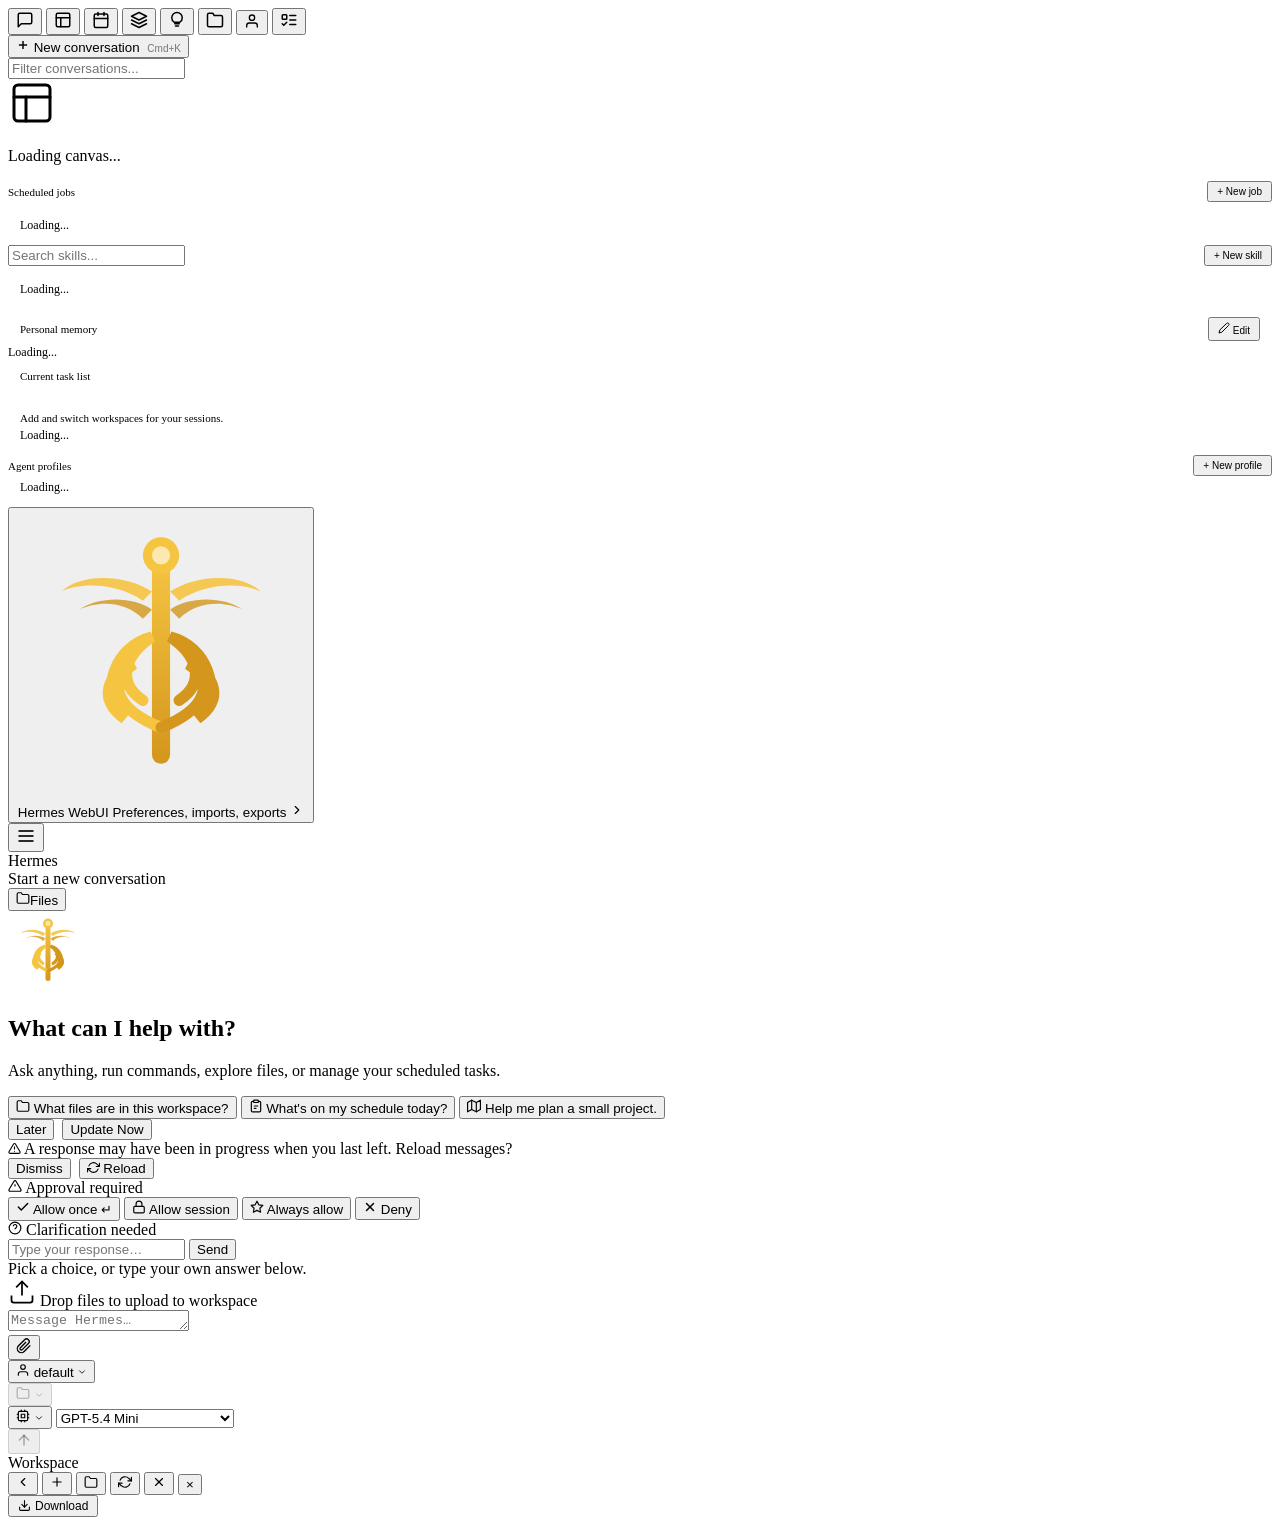
==== commit 2405a704: "Merge feature/canvas: 万能画布功能" ====
--- a/static/index.html
+++ b/static/index.html
@@ -9,7 +9,7 @@
 <link rel="shortcut icon" href="static/favicon.ico">
 <!-- base href enables subpath mount support; all static paths must stay relative (no leading slash) -->
 <script>(function(){var p=location.pathname.endsWith('/')?location.pathname:(location.pathname.replace(/\/[^\/]*$/,'/')||'/');document.write('<base href="'+location.origin+p+'">');})()</script>
-<script>(function(){var t=localStorage.getItem('hermes-theme');if(t==='system'){t=window.matchMedia('(prefers-color-scheme:dark)').matches?'dark':'light';}if(t&&t!=='dark')document.documentElement.dataset.theme=t;})()</script>
+<script>(function(){var themes={light:1,dark:1,system:1},skins={default:1,ares:1,mono:1,slate:1,poseidon:1,sisyphus:1,charizard:1},legacy={slate:['dark','slate'],solarized:['dark','poseidon'],monokai:['dark','sisyphus'],nord:['dark','slate'],oled:['dark','default']},t=(localStorage.getItem('hermes-theme')||'dark').toLowerCase(),s=(localStorage.getItem('hermes-skin')||'').toLowerCase(),m=legacy[t],theme=m?m[0]:(themes[t]?t:'dark'),skin=skins[s]?s:(m?m[1]:'default');localStorage.setItem('hermes-theme',theme);localStorage.setItem('hermes-skin',skin);if(theme==='system')theme=window.matchMedia('(prefers-color-scheme:dark)').matches?'dark':'light';if(theme==='dark')document.documentElement.classList.add('dark');if(skin!=='default')document.documentElement.dataset.skin=skin;})()</script>
 <script>(function(){try{document.documentElement.dataset.workspacePanel=localStorage.getItem('hermes-webui-workspace-panel')==='open'?'open':'closed';}catch(e){document.documentElement.dataset.workspacePanel='closed';}})()</script>
 <link rel="stylesheet" href="static/style.css">
   <!-- KaTeX math rendering CSS (loaded eagerly to prevent layout shift) -->
@@ -137,19 +137,19 @@
       </div>
       <!-- Profile create form (hidden by default) -->
       <div id="profileCreateForm" style="display:none;padding:8px 12px;border-bottom:1px solid var(--border);flex-shrink:0">
-        <input id="profileFormName" placeholder="Profile name (lowercase, a-z 0-9 hyphens)" style="width:100%;background:rgba(255,255,255,.05);border:1px solid var(--border2);border-radius:6px;color:var(--text);padding:5px 8px;font-size:12px;outline:none;margin-bottom:6px;box-sizing:border-box">
+        <input id="profileFormName" data-i18n-placeholder="profile_name_placeholder" placeholder="Profile name (lowercase, a-z 0-9 hyphens)" style="width:100%;background:rgba(255,255,255,.05);border:1px solid var(--border2);border-radius:6px;color:var(--text);padding:5px 8px;font-size:12px;outline:none;margin-bottom:6px;box-sizing:border-box">
         <label style="display:flex;align-items:center;gap:6px;font-size:11px;color:var(--muted);margin-bottom:8px;cursor:pointer">
-          <input type="checkbox" id="profileFormClone" style="accent-color:var(--accent)"> Clone config from active profile
+          <input type="checkbox" id="profileFormClone" style="accent-color:var(--accent)"> <span data-i18n="profile_clone_label">Clone config from active profile</span>
         </label>
-        <input id="profileFormBaseUrl" placeholder="Base URL (optional, e.g. http://localhost:11434)" style="width:100%;background:rgba(255,255,255,.05);border:1px solid var(--border2);border-radius:6px;color:var(--text);padding:5px 8px;font-size:12px;outline:none;margin-bottom:6px;box-sizing:border-box">
-        <input id="profileFormApiKey" type="password" placeholder="API key (optional)" style="width:100%;background:rgba(255,255,255,.05);border:1px solid var(--border2);border-radius:6px;color:var(--text);padding:5px 8px;font-size:12px;outline:none;margin-bottom:6px;box-sizing:border-box">
+        <input id="profileFormBaseUrl" data-i18n-placeholder="profile_base_url_placeholder" placeholder="Base URL (optional, e.g. http://localhost:11434)" style="width:100%;background:rgba(255,255,255,.05);border:1px solid var(--border2);border-radius:6px;color:var(--text);padding:5px 8px;font-size:12px;outline:none;margin-bottom:6px;box-sizing:border-box">
+        <input id="profileFormApiKey" type="password" data-i18n-placeholder="profile_api_key_placeholder" placeholder="API key (optional)" style="width:100%;background:rgba(255,255,255,.05);border:1px solid var(--border2);border-radius:6px;color:var(--text);padding:5px 8px;font-size:12px;outline:none;margin-bottom:6px;box-sizing:border-box">
         <div style="display:flex;gap:6px">
-          <button class="cron-btn run" style="flex:1" onclick="submitProfileCreate()">Create</button>
-          <button class="cron-btn" style="flex:1" onclick="toggleProfileForm()">Cancel</button>
+          <button class="cron-btn run" style="flex:1" onclick="submitProfileCreate()" data-i18n="create">Create</button>
+          <button class="cron-btn" style="flex:1" onclick="toggleProfileForm()" data-i18n="cancel">Cancel</button>
         </div>
         <div id="profileFormError" style="font-size:11px;color:var(--accent);margin-top:6px;display:none"></div>
       </div>
-      <div style="flex:1;overflow-y:auto;padding:0 12px 12px" id="profilesPanel"><div style="color:var(--muted);font-size:12px">Loading...</div></div>
+      <div style="flex:1;overflow-y:auto;padding:0 12px 12px" id="profilesPanel"><div style="color:var(--muted);font-size:12px" data-i18n="loading">Loading...</div></div>
     </div>
     <div class="sidebar-bottom">
       <button class="hermes-launch-btn" id="btnHermesPanel" onclick="toggleSettings()" title="Open Hermes control center">
@@ -190,6 +190,7 @@
       </div>
     </div>
     <div class="messages" id="messages">
+      <button id="scrollToBottomBtn" class="scroll-to-bottom-btn" aria-label="Scroll to bottom" onclick="scrollToBottom()" style="display:none">↓</button>
       <div class="empty-state" id="emptyState">
         <div class="empty-logo"><svg xmlns="http://www.w3.org/2000/svg" viewBox="0 0 64 64" width="80" height="80" aria-label="Hermes caduceus">
           <defs>
@@ -217,6 +218,7 @@
         </div>
       </div>
       <div class="messages-inner" id="msgInner"></div>
+      <div id="liveCompressionCards" class="live-compression-cards"></div>
       <div id="liveToolCards" style="display:none;max-width:800px;margin:0 auto;width:100%;padding:0 24px;"></div>
     </div>
     <div class="update-banner" id="updateBanner">
@@ -315,14 +317,14 @@
             <div class="composer-ws-wrap">
               <button class="composer-workspace-chip ws-chip" id="composerWorkspaceChip" type="button" onclick="toggleComposerWsDropdown()" title="Switch workspace" disabled>
                 <span class="composer-workspace-icon" aria-hidden="true"><svg width="14" height="14" viewBox="0 0 24 24" fill="none" stroke="currentColor" stroke-width="2" stroke-linecap="round" stroke-linejoin="round"><path d="M22 19a2 2 0 0 1-2 2H4a2 2 0 0 1-2-2V5a2 2 0 0 1 2-2h5l2 3h9a2 2 0 0 1 2 2z"/></svg></span>
-                <span class="composer-workspace-label" id="composerWorkspaceLabel">Workspace</span>
+                <span class="composer-workspace-label" id="composerWorkspaceLabel"></span>
                 <span class="composer-workspace-chevron" aria-hidden="true"><svg width="10" height="10" viewBox="0 0 24 24" fill="none" stroke="currentColor" stroke-width="2" stroke-linecap="round" stroke-linejoin="round"><polyline points="6 9 12 15 18 9"/></svg></span>
               </button>
             </div>
             <div class="composer-model-wrap">
               <button class="composer-model-chip" id="composerModelChip" type="button" onclick="toggleModelDropdown()" title="Conversation model">
                 <span class="composer-model-icon" aria-hidden="true"><svg width="14" height="14" viewBox="0 0 24 24" fill="none" stroke="currentColor" stroke-width="2" stroke-linecap="round" stroke-linejoin="round"><rect x="4" y="4" width="16" height="16" rx="2"/><rect x="9" y="9" width="6" height="6"/><path d="M15 2v2"/><path d="M15 20v2"/><path d="M2 15h2"/><path d="M2 9h2"/><path d="M20 15h2"/><path d="M20 9h2"/><path d="M9 2v2"/><path d="M9 20v2"/></svg></span>
-                <span class="composer-model-label" id="composerModelLabel">Model</span>
+                <span class="composer-model-label" id="composerModelLabel"></span>
                 <span class="composer-model-chevron" aria-hidden="true"><svg width="10" height="10" viewBox="0 0 24 24" fill="none" stroke="currentColor" stroke-width="2" stroke-linecap="round" stroke-linejoin="round"><polyline points="6 9 12 15 18 9"/></svg></span>
               </button>
               <select id="modelSelect" class="composer-model-select" title="Conversation model" aria-hidden="true" tabindex="-1">
@@ -338,7 +340,8 @@
                 <option value="anthropic/claude-haiku-3-5">Claude Haiku 3.5</option>
               </optgroup>
               <optgroup label="Other">
-                <option value="google/gemini-2.5-pro">Gemini 2.5 Pro</option>
+                <option value="google/gemini-3.1-pro-preview">Gemini 3.1 Pro Preview</option>
+                <option value="google/gemini-3-flash-preview">Gemini 3 Flash Preview</option>
                 <option value="deepseek/deepseek-chat-v3-0324">DeepSeek V3</option>
                 <option value="meta-llama/llama-4-scout">Llama 4 Scout</option>
               </optgroup>
@@ -397,6 +400,7 @@
     </div>
     <div class="breadcrumb-bar" id="breadcrumbBar" style="display:none"></div>
     <div class="file-tree" id="fileTree"></div>
+    <div id="wsEmptyState" style="display:none;flex:1;align-items:center;justify-content:center;padding:24px 16px;text-align:center;color:var(--muted);font-size:12px;line-height:1.6"></div>
     <div class="preview-area" id="previewArea">
       <div class="preview-path" id="previewPath">
         <span id="previewPathText"></span>
@@ -449,6 +453,10 @@
             <svg class="settings-tab-icon" width="16" height="16" viewBox="0 0 24 24" fill="none" stroke="currentColor" stroke-width="2" stroke-linecap="round" stroke-linejoin="round" aria-hidden="true"><path d="M21 15a2 2 0 0 1-2 2H7l-4 4V5a2 2 0 0 1 2-2h14a2 2 0 0 1 2 2z"/></svg>
             <span class="settings-tab-title">Conversation</span>
           </button>
+          <button class="settings-tab" id="settingsTabAppearance" type="button" role="tab" aria-selected="false" aria-controls="settingsPaneAppearance" onclick="switchSettingsSection('appearance')">
+            <svg class="settings-tab-icon" width="16" height="16" viewBox="0 0 24 24" fill="none" stroke="currentColor" stroke-width="2" stroke-linecap="round" stroke-linejoin="round" aria-hidden="true"><circle cx="12" cy="12" r="3"/><path d="M12 1v2M12 21v2M4.22 4.22l1.42 1.42M18.36 18.36l1.42 1.42M1 12h2M21 12h2M4.22 19.78l1.42-1.42M18.36 5.64l1.42-1.42"/></svg>
+            <span class="settings-tab-title">Appearance</span>
+          </button>
           <button class="settings-tab" id="settingsTabPreferences" type="button" role="tab" aria-selected="false" aria-controls="settingsPanePreferences" onclick="switchSettingsSection('preferences')">
             <svg class="settings-tab-icon" width="16" height="16" viewBox="0 0 24 24" fill="none" stroke="currentColor" stroke-width="2" stroke-linecap="round" stroke-linejoin="round" aria-hidden="true"><line x1="4" y1="21" x2="4" y2="14"/><line x1="4" y1="10" x2="4" y2="3"/><line x1="12" y1="21" x2="12" y2="12"/><line x1="12" y1="8" x2="12" y2="3"/><line x1="20" y1="21" x2="20" y2="16"/><line x1="20" y1="12" x2="20" y2="3"/><line x1="1" y1="14" x2="7" y2="14"/><line x1="9" y1="8" x2="15" y2="8"/><line x1="17" y1="16" x2="23" y2="16"/></svg>
             <span class="settings-tab-title">Preferences</span>
@@ -474,6 +482,45 @@
             </div>
             <input type="file" id="importFileInput" accept=".json" style="display:none">
           </div>
+          <div class="settings-pane" id="settingsPaneAppearance" role="tabpanel" aria-labelledby="settingsTabAppearance">
+            <div class="settings-section-head">
+              <div>
+                <div class="settings-section-title">Appearance</div>
+                <div class="settings-section-meta">Theme, accent colors, and visual style.</div>
+              </div>
+            </div>
+            <div class="settings-field">
+              <label data-i18n="settings_label_theme">Theme</label>
+              <div id="themePickerGrid" style="display:grid;grid-template-columns:repeat(3,1fr);gap:8px;margin-top:4px">
+                <button type="button" data-theme-val="light" onclick="_pickTheme('light')" class="theme-pick-btn" style="border:1px solid var(--border2);border-radius:10px;padding:10px 8px;text-align:center;cursor:pointer;background:none;transition:all .15s">
+                  <div style="width:100%;height:40px;border-radius:6px;background:#fff;border:1px solid rgba(0,0,0,.12);margin-bottom:6px;display:flex;align-items:center;justify-content:center">
+                    <svg width="16" height="16" fill="none" stroke="#999" stroke-width="2" viewBox="0 0 24 24"><circle cx="12" cy="12" r="5"/><path d="M12 1v2M12 21v2M4.22 4.22l1.42 1.42M18.36 18.36l1.42 1.42M1 12h2M21 12h2M4.22 19.78l1.42-1.42M18.36 5.64l1.42-1.42"/></svg>
+                  </div>
+                  <span style="font-size:12px;font-weight:500;color:var(--text)">Light</span>
+                </button>
+                <button type="button" data-theme-val="dark" onclick="_pickTheme('dark')" class="theme-pick-btn" style="border:1px solid var(--border2);border-radius:10px;padding:10px 8px;text-align:center;cursor:pointer;background:none;transition:all .15s">
+                  <div style="width:100%;height:40px;border-radius:6px;background:#1a1a2e;border:1px solid rgba(255,255,255,.1);margin-bottom:6px;display:flex;align-items:center;justify-content:center">
+                    <svg width="16" height="16" fill="none" stroke="#666" stroke-width="2" viewBox="0 0 24 24"><path d="M21 12.79A9 9 0 1111.21 3a7 7 0 009.79 9.79z"/></svg>
+                  </div>
+                  <span style="font-size:12px;font-weight:500;color:var(--text)">Dark</span>
+                </button>
+                <button type="button" data-theme-val="system" onclick="_pickTheme('system')" class="theme-pick-btn" style="border:1px solid var(--border2);border-radius:10px;padding:10px 8px;text-align:center;cursor:pointer;background:none;transition:all .15s">
+                  <div style="width:100%;height:40px;border-radius:6px;background:linear-gradient(to right,#fff,#1a1a2e);border:1px solid rgba(0,0,0,.12);margin-bottom:6px;display:flex;align-items:center;justify-content:center">
+                    <svg width="16" height="16" fill="none" stroke="#888" stroke-width="2" viewBox="0 0 24 24"><rect x="2" y="3" width="20" height="14" rx="2"/><path d="M8 21h8M12 17v4"/></svg>
+                  </div>
+                  <span style="font-size:12px;font-weight:500;color:var(--text)">System</span>
+                </button>
+              </div>
+              <input type="hidden" id="settingsTheme" value="dark">
+            </div>
+            <div class="settings-field">
+              <label data-i18n="settings_label_skin">Skin</label>
+              <div id="skinPickerGrid" style="display:grid;grid-template-columns:repeat(4,1fr);gap:6px;margin-top:4px">
+              </div>
+              <input type="hidden" id="settingsSkin" value="default">
+            </div>
+            <button class="sm-btn" onclick="saveSettings()" style="margin-top:12px;width:100%;padding:8px;font-weight:600" data-i18n="settings_save_btn">Save Settings</button>
+          </div>
           <div class="settings-pane" id="settingsPanePreferences" role="tabpanel" aria-labelledby="settingsTabPreferences">
             <div class="settings-section-head">
               <div>
@@ -493,19 +540,6 @@
               </select>
             </div>
             <div class="settings-field">
-              <label for="settingsTheme" data-i18n="settings_label_theme">Theme</label>
-              <select id="settingsTheme" style="width:100%;padding:8px;background:var(--code-bg);color:var(--text);border:1px solid var(--border2);border-radius:6px" onchange="_applyTheme(this.value)">
-                <option value="system">System (auto)</option>
-                <option value="dark">Dark (default)</option>
-                <option value="light">Light</option>
-                <option value="slate">Slate (charcoal)</option>
-                <option value="solarized">Solarized Dark</option>
-                <option value="monokai">Monokai</option>
-                <option value="nord">Nord</option>
-                <option value="oled">OLED</option>
-              </select>
-            </div>
-            <div class="settings-field">
               <label for="settingsLanguage" data-i18n="settings_label_language">Language</label>
               <select id="settingsLanguage" style="width:100%;padding:8px;background:var(--code-bg);color:var(--text);border:1px solid var(--border2);border-radius:6px"></select>
             </div>
@@ -571,7 +605,7 @@
                 <div class="settings-section-title">System</div>
                 <div class="settings-section-meta">Instance version and access controls.</div>
               </div>
-              <span class="settings-version-badge">v0.50.76</span>
+              <span class="settings-version-badge">v0.50.87</span>
             </div>
             <div class="settings-field" style="border-top:1px solid var(--border);padding-top:12px;margin-top:8px">
               <label for="settingsPassword" data-i18n="settings_label_password">Access Password</label>
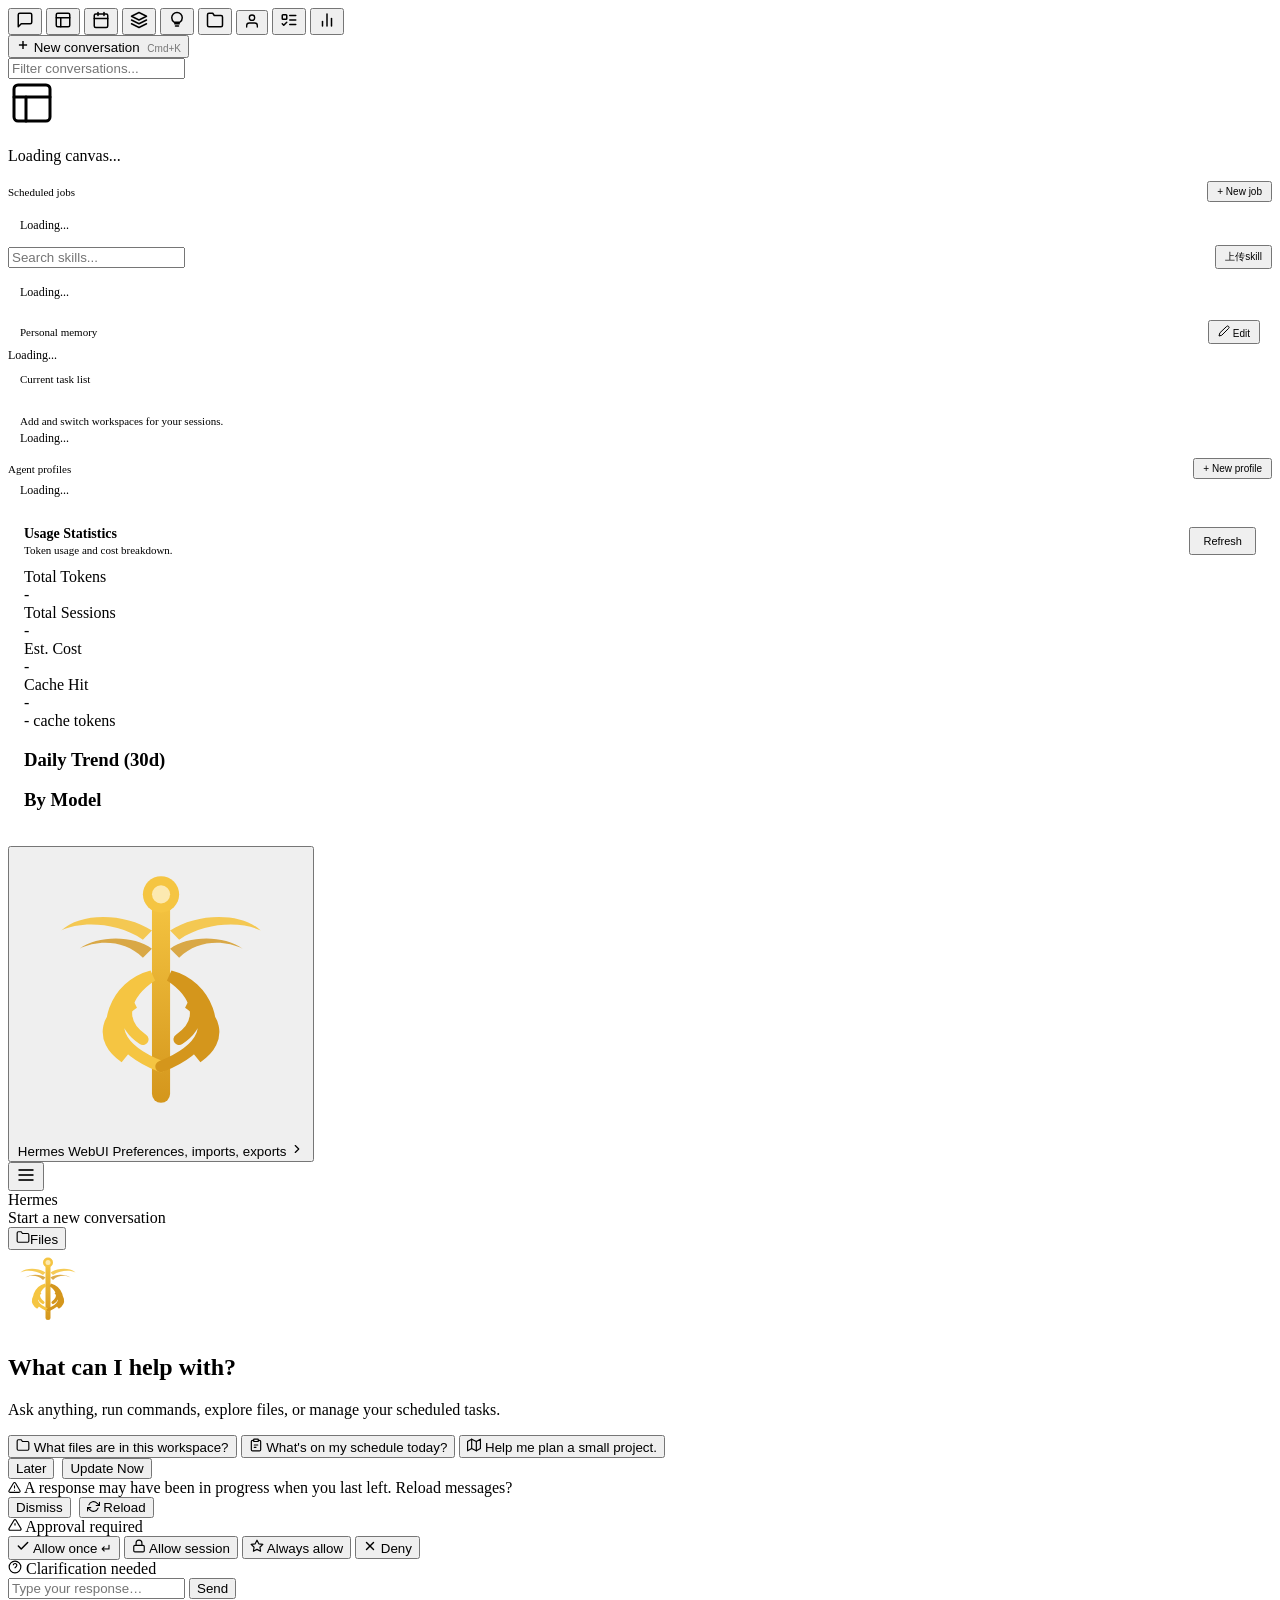
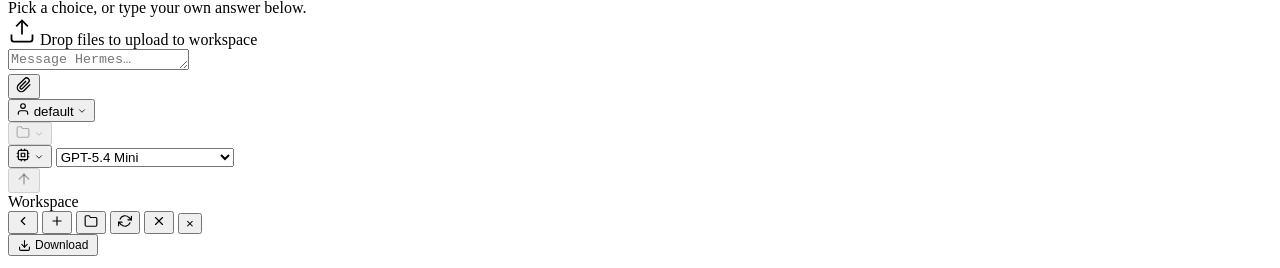
==== commit 23ea5251: "Merge feature/canvas: 万能画布功能 (解决冲突: config/routes/panels)" ====
--- a/static/index.html
+++ b/static/index.html
@@ -32,6 +32,7 @@
       <button class="nav-tab" data-panel="workspaces" data-label="Spaces" onclick="switchPanel('workspaces')" title="Spaces" data-i18n-title="tab_workspaces"><svg width="18" height="18" viewBox="0 0 24 24" fill="none" stroke="currentColor" stroke-width="2" stroke-linecap="round" stroke-linejoin="round" aria-hidden="true"><path d="M22 19a2 2 0 0 1-2 2H4a2 2 0 0 1-2-2V5a2 2 0 0 1 2-2h5l2 3h9a2 2 0 0 1 2 2z"/></svg></button>
       <button class="nav-tab" data-panel="profiles" data-label="Profiles" onclick="switchPanel('profiles')" title="Agent profiles" data-i18n-title="tab_profiles"><svg width="16" height="16" viewBox="0 0 24 24" fill="none" stroke="currentColor" stroke-width="2" stroke-linecap="round" stroke-linejoin="round"><path d="M20 21v-2a4 4 0 0 0-4-4H8a4 4 0 0 0-4 4v2"/><circle cx="12" cy="7" r="4"/></svg></button>
       <button class="nav-tab" data-panel="todos" data-label="Todos" onclick="switchPanel('todos')" title="Current task list" data-i18n-title="tab_todos"><svg width="18" height="18" viewBox="0 0 24 24" fill="none" stroke="currentColor" stroke-width="2" stroke-linecap="round" stroke-linejoin="round" aria-hidden="true"><rect x="3" y="5" width="6" height="6" rx="1"/><path d="m3 17 2 2 4-4"/><path d="M13 6h8"/><path d="M13 12h8"/><path d="M13 18h8"/></svg></button>
+      <button class="nav-tab" data-panel="usage" data-label="Usage" onclick="switchPanel('usage')" title="Usage Statistics" data-i18n-title="tab_usage"><svg width="18" height="18" viewBox="0 0 24 24" fill="none" stroke="currentColor" stroke-width="2" stroke-linecap="round" stroke-linejoin="round" aria-hidden="true"><line x1="18" y1="20" x2="18" y2="10"/><line x1="12" y1="20" x2="12" y2="4"/><line x1="6" y1="20" x2="6" y2="14"/></svg></button>
     </div>
     <!-- Chat panel -->
     <div class="panel-view active" id="panelChat">
@@ -86,7 +87,20 @@
     <div class="panel-view" id="panelSkills">
       <div class="sidebar-section" style="padding-bottom:4px;display:flex;align-items:center;justify-content:space-between">
         <div class="skills-search" style="flex:1;padding:0"><input id="skillsSearch" placeholder="Search skills..." data-i18n-placeholder="search_skills" oninput="filterSkills()"></div>
-        <button class="cron-btn run" style="padding:3px 8px;font-size:10px;flex-shrink:0;margin-left:6px" onclick="toggleSkillForm()">+ <span data-i18n="new_skill">New skill</span></button>
+        <button class="cron-btn run" style="padding:3px 8px;font-size:10px;flex-shrink:0;margin-left:6px" onclick="toggleSkillUpload()" data-i18n="upload_skill">上传skill</button>
+      </div>
+      <!-- Skill upload form (hidden by default) -->
+      <div id="skillUploadForm" style="display:none;padding:8px 12px;border-bottom:1px solid var(--border);flex-shrink:0">
+        <div id="skillUploadDropZone" class="upload-drop-zone">
+          <div class="upload-icon">📦</div>
+          <div class="upload-text" data-i18n="upload_skill_hint">拖拽 .zip 或 .skill 文件到此处，或点击选择文件</div>
+          <div class="upload-formats">.zip, .skill</div>
+          <input type="file" id="skillFileInput" accept=".zip,.skill" style="display:none" onchange="handleSkillFileSelect(this)">
+        </div>
+        <div id="skillUploadError" style="font-size:11px;color:var(--accent);margin-top:6px;display:none"></div>
+        <div style="display:flex;gap:6px;margin-top:6px">
+          <button class="cron-btn" style="flex:1" onclick="toggleSkillUpload()" data-i18n="cancel">取消</button>
+        </div>
       </div>
       <!-- Skill create/edit form (hidden by default) -->
       <div id="skillCreateForm" style="display:none;padding:8px 12px;border-bottom:1px solid var(--border);flex-shrink:0">
@@ -150,6 +164,49 @@
         <div id="profileFormError" style="font-size:11px;color:var(--accent);margin-top:6px;display:none"></div>
       </div>
       <div style="flex:1;overflow-y:auto;padding:0 12px 12px" id="profilesPanel"><div style="color:var(--muted);font-size:12px" data-i18n="loading">Loading...</div></div>
+    </div>
+    <!-- Usage panel -->
+    <div class="panel-view" id="panelUsage">
+      <div class="settings-pane" style="flex:1;overflow-y:auto;padding:16px">
+        <div style="margin-bottom:12px;display:flex;align-items:center;justify-content:space-between">
+          <div>
+            <div style="font-size:14px;font-weight:600;color:var(--text)" data-i18n="usage_title">Usage Statistics</div>
+            <div style="font-size:11px;color:var(--muted);margin-top:2px">Token usage and cost breakdown.</div>
+          </div>
+          <button class="sm-btn" onclick="loadUsageStats()" style="padding:6px 12px;font-size:11px">Refresh</button>
+        </div>
+        <div class="stat-cards">
+          <div class="stat-card">
+            <div class="stat-label" data-i18n="usage_total_tokens">Total Tokens</div>
+            <div class="stat-value" id="upTotalTokens">-</div>
+            <div class="stat-sub" id="upTokenSub"></div>
+          </div>
+          <div class="stat-card">
+            <div class="stat-label" data-i18n="usage_total_sessions">Total Sessions</div>
+            <div class="stat-value" id="upTotalSessions">-</div>
+            <div class="stat-sub" id="upSessionsSub"></div>
+          </div>
+          <div class="stat-card">
+            <div class="stat-label" data-i18n="usage_cost">Est. Cost</div>
+            <div class="stat-value" id="upCost">-</div>
+          </div>
+          <div class="stat-card">
+            <div class="stat-label" data-i18n="usage_cache">Cache Hit</div>
+            <div class="stat-value" id="upCacheRate">-</div>
+            <div class="stat-sub" id="upCacheTokens">- cache tokens</div>
+          </div>
+        </div>
+        <div class="daily-trend">
+          <h3 class="section-title" data-i18n="usage_daily_trend">Daily Trend (30d)</h3>
+          <div class="bar-chart" id="upDailyBars"></div>
+          <div class="bar-dates"><span id="upDateStart"></span><span id="upDateEnd"></span></div>
+          <div class="trend-table" id="upTrendTable"></div>
+        </div>
+        <div class="model-breakdown">
+          <h3 class="section-title" data-i18n="usage_by_model">By Model</h3>
+          <div class="model-list" id="upByModel"></div>
+        </div>
+      </div>
     </div>
     <div class="sidebar-bottom">
       <button class="hermes-launch-btn" id="btnHermesPanel" onclick="toggleSettings()" title="Open Hermes control center">
@@ -465,6 +522,18 @@
             <svg class="settings-tab-icon" width="16" height="16" viewBox="0 0 24 24" fill="none" stroke="currentColor" stroke-width="2" stroke-linecap="round" stroke-linejoin="round" aria-hidden="true"><rect x="2" y="3" width="20" height="8" rx="2"/><rect x="2" y="13" width="20" height="8" rx="2"/><line x1="6" y1="7" x2="6.01" y2="7"/><line x1="6" y1="17" x2="6.01" y2="17"/></svg>
             <span class="settings-tab-title">System</span>
           </button>
+          <button class="settings-tab" id="settingsTabModels" type="button" role="tab" aria-selected="false" aria-controls="settingsPaneModels" onclick="switchSettingsSection('models')">
+            <svg class="settings-tab-icon" width="16" height="16" viewBox="0 0 24 24" fill="none" stroke="currentColor" stroke-width="2" stroke-linecap="round" stroke-linejoin="round" aria-hidden="true"><path d="M12 2L2 7l10 5 10-5-10-5z"/><path d="M2 17l10 5 10-5"/><path d="M2 12l10 5 10-5"/></svg>
+            <span class="settings-tab-title">Models</span>
+          </button>
+          <button class="settings-tab" id="settingsTabChannels" type="button" role="tab" aria-selected="false" aria-controls="settingsPaneChannels" onclick="switchSettingsSection('channels')">
+            <svg class="settings-tab-icon" width="16" height="16" viewBox="0 0 24 24" fill="none" stroke="currentColor" stroke-width="2" stroke-linecap="round" stroke-linejoin="round" aria-hidden="true"><path d="M4 4h16c1.1 0 2 .9 2 2v12c0 1.1-.9 2-2 2H4c-1.1 0-2-.9-2-2V6c0-1.1.9-2 2-2z"/><polyline points="22,6 12,13 2,6"/></svg>
+            <span class="settings-tab-title">Channels</span>
+          </button>
+          <button class="settings-tab" id="settingsTabUsage" type="button" role="tab" aria-selected="false" aria-controls="settingsPaneUsage" onclick="switchSettingsSection('usage')">
+            <svg class="settings-tab-icon" width="16" height="16" viewBox="0 0 24 24" fill="none" stroke="currentColor" stroke-width="2" stroke-linecap="round" stroke-linejoin="round" aria-hidden="true"><line x1="18" y1="20" x2="18" y2="10"/><line x1="12" y1="20" x2="12" y2="4"/><line x1="6" y1="20" x2="6" y2="14"/></svg>
+            <span class="settings-tab-title">Usage</span>
+          </button>
         </div>
         <div class="settings-main">
           <div class="settings-pane active" id="settingsPaneConversation" role="tabpanel" aria-labelledby="settingsTabConversation">
@@ -615,6 +684,136 @@
             <button class="sm-btn" id="btnDisableAuth" onclick="disableAuth()" style="margin-top:6px;width:100%;padding:8px;font-weight:600;color:#e8a030;border-color:rgba(232,160,48,.3);display:none" data-i18n="disable_auth">Disable Auth</button>
             <button class="sm-btn" id="btnSignOut" onclick="signOut()" style="margin-top:6px;width:100%;padding:8px;font-weight:600;color:var(--accent);border-color:rgba(233,69,96,.3);display:none" data-i18n="sign_out">Sign Out</button>
           </div>
+          <div class="settings-pane" id="settingsPaneModels" role="tabpanel" aria-labelledby="settingsTabModels">
+            <div class="settings-section-head">
+              <div>
+                <div class="settings-section-title">Models</div>
+                <div class="settings-section-meta">Manage AI providers and model endpoints.</div>
+              </div>
+              <button class="sm-btn" onclick="openAddProviderForm()" style="margin-top:6px;width:auto;padding:6px 12px;font-size:11px" data-i18n="models_add_provider">+ Add Provider</button>
+            </div>
+            <div id="modelsProviderList" style="margin-top:12px">
+              <div style="color:var(--muted);font-size:12px;text-align:center;padding:20px" data-i18n="models_loading">Loading...</div>
+            </div>
+
+            <!-- Add Provider Form -->
+            <div id="modelsAddForm" style="display:none;margin-top:16px">
+              <div style="background:var(--code-bg);border:1px solid var(--border2);border-radius:8px;padding:16px">
+                <div style="font-weight:600;font-size:13px;margin-bottom:12px" data-i18n="models_add_form_title">Add Provider</div>
+
+                <!-- Provider Type Tabs -->
+                <div style="display:flex;gap:8px;margin-bottom:14px">
+                  <button class="sm-btn" id="tabPreset" onclick="setProviderType('preset')" style="flex:1;padding:7px;font-weight:600" data-i18n="models_preset">Preset</button>
+                  <button class="sm-btn" id="tabCustom" onclick="setProviderType('custom')" style="flex:1;padding:7px;font-weight:600" data-i18n="models_custom">Custom</button>
+                </div>
+
+                <!-- Preset selector (shown when preset type) -->
+                <div id="presetSelectorSection" style="margin-bottom:12px">
+                  <div class="settings-field" style="margin-bottom:10px">
+                    <label for="presetSelect" data-i18n="models_select_provider">Select Provider</label>
+                    <select id="presetSelect" onchange="onPresetChange()" style="width:100%;padding:8px;background:var(--bg);color:var(--text);border:1px solid var(--border2);border-radius:6px;font-size:13px">
+                      <option value="">-- Choose a provider --</option>
+                    </select>
+                  </div>
+                </div>
+
+                <!-- Custom name field (auto-filled) -->
+                <div class="settings-field" style="margin-bottom:10px">
+                  <label for="providerFormName" data-i18n="models_form_name">Provider Name</label>
+                  <input type="text" id="providerFormName" placeholder="auto-generated from URL" style="width:100%;padding:8px;background:var(--bg);color:var(--text);border:1px solid var(--border2);border-radius:6px;font-size:13px">
+                </div>
+
+                <!-- Base URL -->
+                <div class="settings-field" style="margin-bottom:10px">
+                  <label for="providerFormBaseUrl" data-i18n="models_form_base_url">Base URL</label>
+                  <div style="display:flex;gap:6px">
+                    <input type="text" id="providerFormBaseUrl" placeholder="https://api.example.com/v1" style="flex:1;padding:8px;background:var(--bg);color:var(--text);border:1px solid var(--border2);border-radius:6px;font-size:13px">
+                    <button class="sm-btn" id="btnFetchModels" onclick="fetchModelsFromUrl()" style="width:auto;padding:6px 10px;font-size:11px;white-space:nowrap" data-i18n="models_fetch_btn">Fetch Models</button>
+                  </div>
+                </div>
+
+                <!-- API Key -->
+                <div class="settings-field" style="margin-bottom:10px">
+                  <label for="providerFormApiKey" data-i18n="models_form_api_key">API Key</label>
+                  <input type="password" id="providerFormApiKey" placeholder="sk-..." autocomplete="off" style="width:100%;padding:8px;background:var(--bg);color:var(--text);border:1px solid var(--border2);border-radius:6px;font-size:13px">
+                </div>
+
+                <!-- Default Model -->
+                <div class="settings-field" style="margin-bottom:10px">
+                  <label for="providerFormModel" data-i18n="models_form_model">Default Model</label>
+                  <div style="display:flex;gap:6px">
+                    <input type="text" id="providerFormModel" placeholder="e.g. gpt-4o, claude-sonnet-4-6" style="flex:1;padding:8px;background:var(--bg);color:var(--text);border:1px solid var(--border2);border-radius:6px;font-size:13px">
+                  </div>
+                </div>
+                <div id="fetchModelsStatus" style="display:none;font-size:11px;margin-bottom:10px;padding:6px 10px;border-radius:4px"></div>
+                <div id="fetchedModelsList" style="display:none;margin-bottom:10px;max-height:120px;overflow-y:auto;background:var(--bg);border:1px solid var(--border2);border-radius:6px;padding:8px"></div>
+
+                <div style="display:flex;gap:8px;margin-top:12px">
+                  <button class="sm-btn" onclick="submitAddProvider()" style="flex:1;padding:8px;font-weight:600" data-i18n="models_save_btn">Add Provider</button>
+                  <button class="sm-btn" onclick="closeAddProviderForm()" style="width:auto;padding:8px" data-i18n="cancel">Cancel</button>
+                </div>
+              </div>
+            </div>
+          </div>
+          <div class="settings-pane" id="settingsPaneChannels" role="tabpanel" aria-labelledby="settingsTabChannels">
+            <div class="settings-section-head">
+              <div>
+                <div class="settings-section-title">Channels &amp; Platforms</div>
+                <div class="settings-section-meta">Configure messaging platform integrations. Credentials are saved to ~/.hermes/.env, behaviour settings to ~/.hermes/config.yaml. Changes take effect immediately.</div>
+              </div>
+            </div>
+
+            <div id="channelsConfigContent" style="margin-top:12px">
+              <div style="color:var(--muted);font-size:12px;text-align:center;padding:30px" data-i18n="loading">Loading...</div>
+            </div>
+          </div>
+          <div class="settings-pane" id="settingsPaneUsage" role="tabpanel" aria-labelledby="settingsTabUsage">
+            <div class="settings-section-head">
+              <div>
+                <div class="settings-section-title">Usage Statistics</div>
+                <div class="settings-section-meta">Token usage and cost breakdown.</div>
+              </div>
+              <button class="sm-btn" onclick="loadUsageStats()" style="margin-top:6px;width:auto;padding:6px 12px;font-size:11px" data-i18n="usage_refresh">Refresh</button>
+            </div>
+            <div id="usageStatsContent" style="margin-top:12px">
+              <div class="stat-cards">
+                <div class="stat-card">
+                  <div class="stat-label" data-i18n="usage_total_tokens">Total Tokens</div>
+                  <div class="stat-value" id="usageTotalTokens">-</div>
+                  <div class="stat-sub" id="usageTokenSub"></div>
+                </div>
+                <div class="stat-card">
+                  <div class="stat-label" data-i18n="usage_total_sessions">Total Sessions</div>
+                  <div class="stat-value" id="usageTotalSessions">-</div>
+                  <div class="stat-sub" id="usageSessionsSub"></div>
+                </div>
+                <div class="stat-card">
+                  <div class="stat-label" data-i18n="usage_cost">Est. Cost</div>
+                  <div class="stat-value" id="usageCost">-</div>
+                </div>
+                <div class="stat-card">
+                  <div class="stat-label" data-i18n="usage_cache">Cache Hit</div>
+                  <div class="stat-value" id="usageCacheRate">-</div>
+                  <div class="stat-sub" id="usageCacheTokens">- cache tokens</div>
+                </div>
+              </div>
+
+              <div class="daily-trend">
+                <h3 class="section-title" data-i18n="usage_daily_trend">Daily Trend (30d)</h3>
+                <div class="bar-chart" id="usageDailyBars"></div>
+                <div class="bar-dates">
+                  <span id="usageDateStart"></span>
+                  <span id="usageDateEnd"></span>
+                </div>
+                <div class="trend-table" id="usageTrendTable"></div>
+              </div>
+
+              <div class="model-breakdown">
+                <h3 class="section-title" data-i18n="usage_by_model">By Model</h3>
+                <div class="model-list" id="usageByModel"></div>
+              </div>
+            </div>
+          </div>
         </div>
       </div>
       </div>
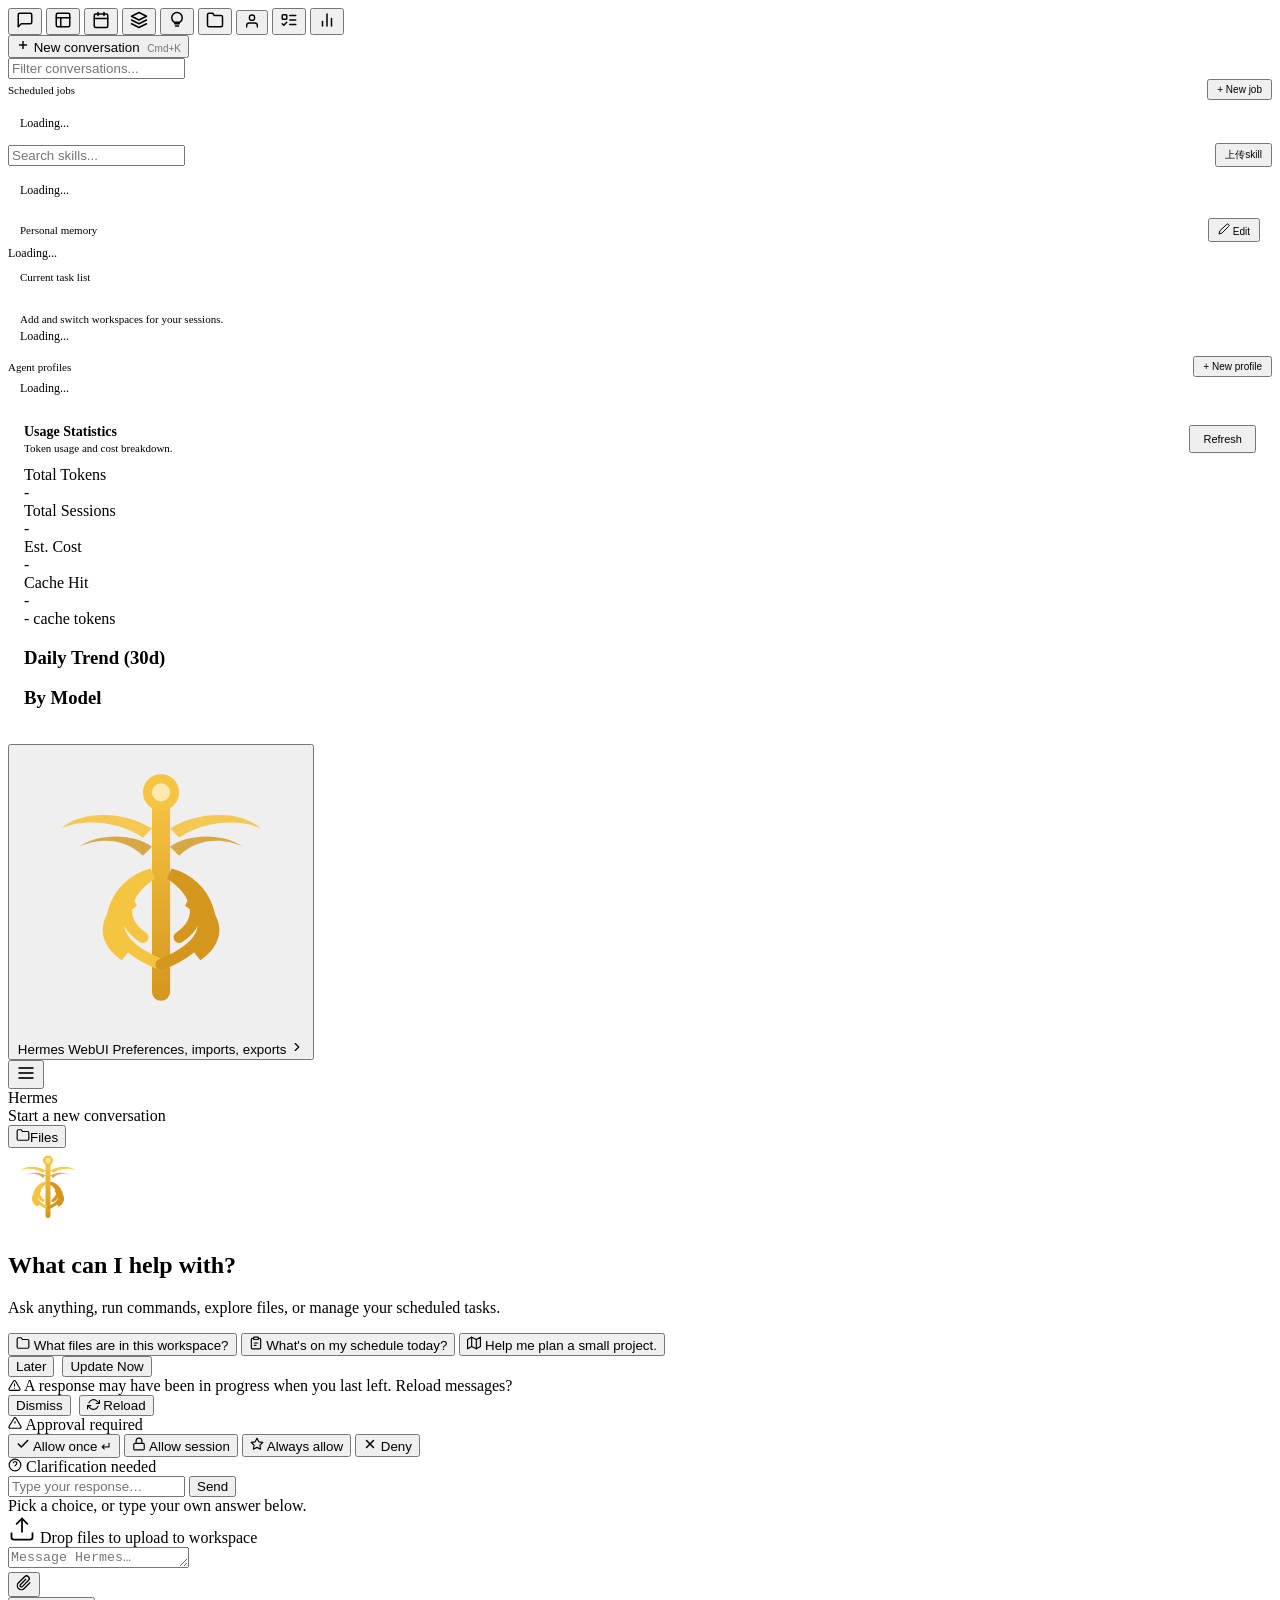
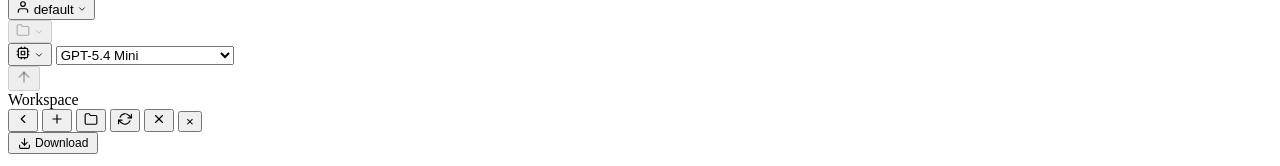
==== commit b4fb013d: "fix: canvas - 修复API路由/CDN加载/事件冒泡问题 - routes.py: 添加 GET/PUT /api/canvas/<id> 路由 - canvas.html: Vue CD" ====
--- a/static/index.html
+++ b/static/index.html
@@ -45,15 +45,8 @@
       <div class="session-search"><input id="sessionSearch" placeholder="Filter conversations..." data-i18n-placeholder="filter_conversations" oninput="filterSessions()"></div>
       <div class="session-list" id="sessionList"></div>
     </div>
-    <!-- Canvas panel -->
-    <div class="panel-view" id="panelCanvas">
-      <div class="canvas-panel" id="canvasPanel">
-        <div class="canvas-placeholder">
-          <svg width="48" height="48" viewBox="0 0 24 24" fill="none" stroke="currentColor" stroke-width="1.5" stroke-linecap="round" stroke-linejoin="round" aria-hidden="true"><rect x="3" y="3" width="18" height="18" rx="2"/><path d="M3 9h18"/><path d="M9 21V9"/></svg>
-          <p data-i18n="canvas_loading">Loading canvas...</p>
-        </div>
-      </div>
-    </div>
+    <!-- Canvas panel (lazy-loaded by panels.js loadCanvas()) -->
+    <div class="panel-view" id="panelCanvas"></div>
     <!-- Tasks (cron) panel -->
     <div class="panel-view" id="panelTasks">
       <div class="sidebar-section" style="padding-bottom:4px;display:flex;align-items:center;justify-content:space-between">
